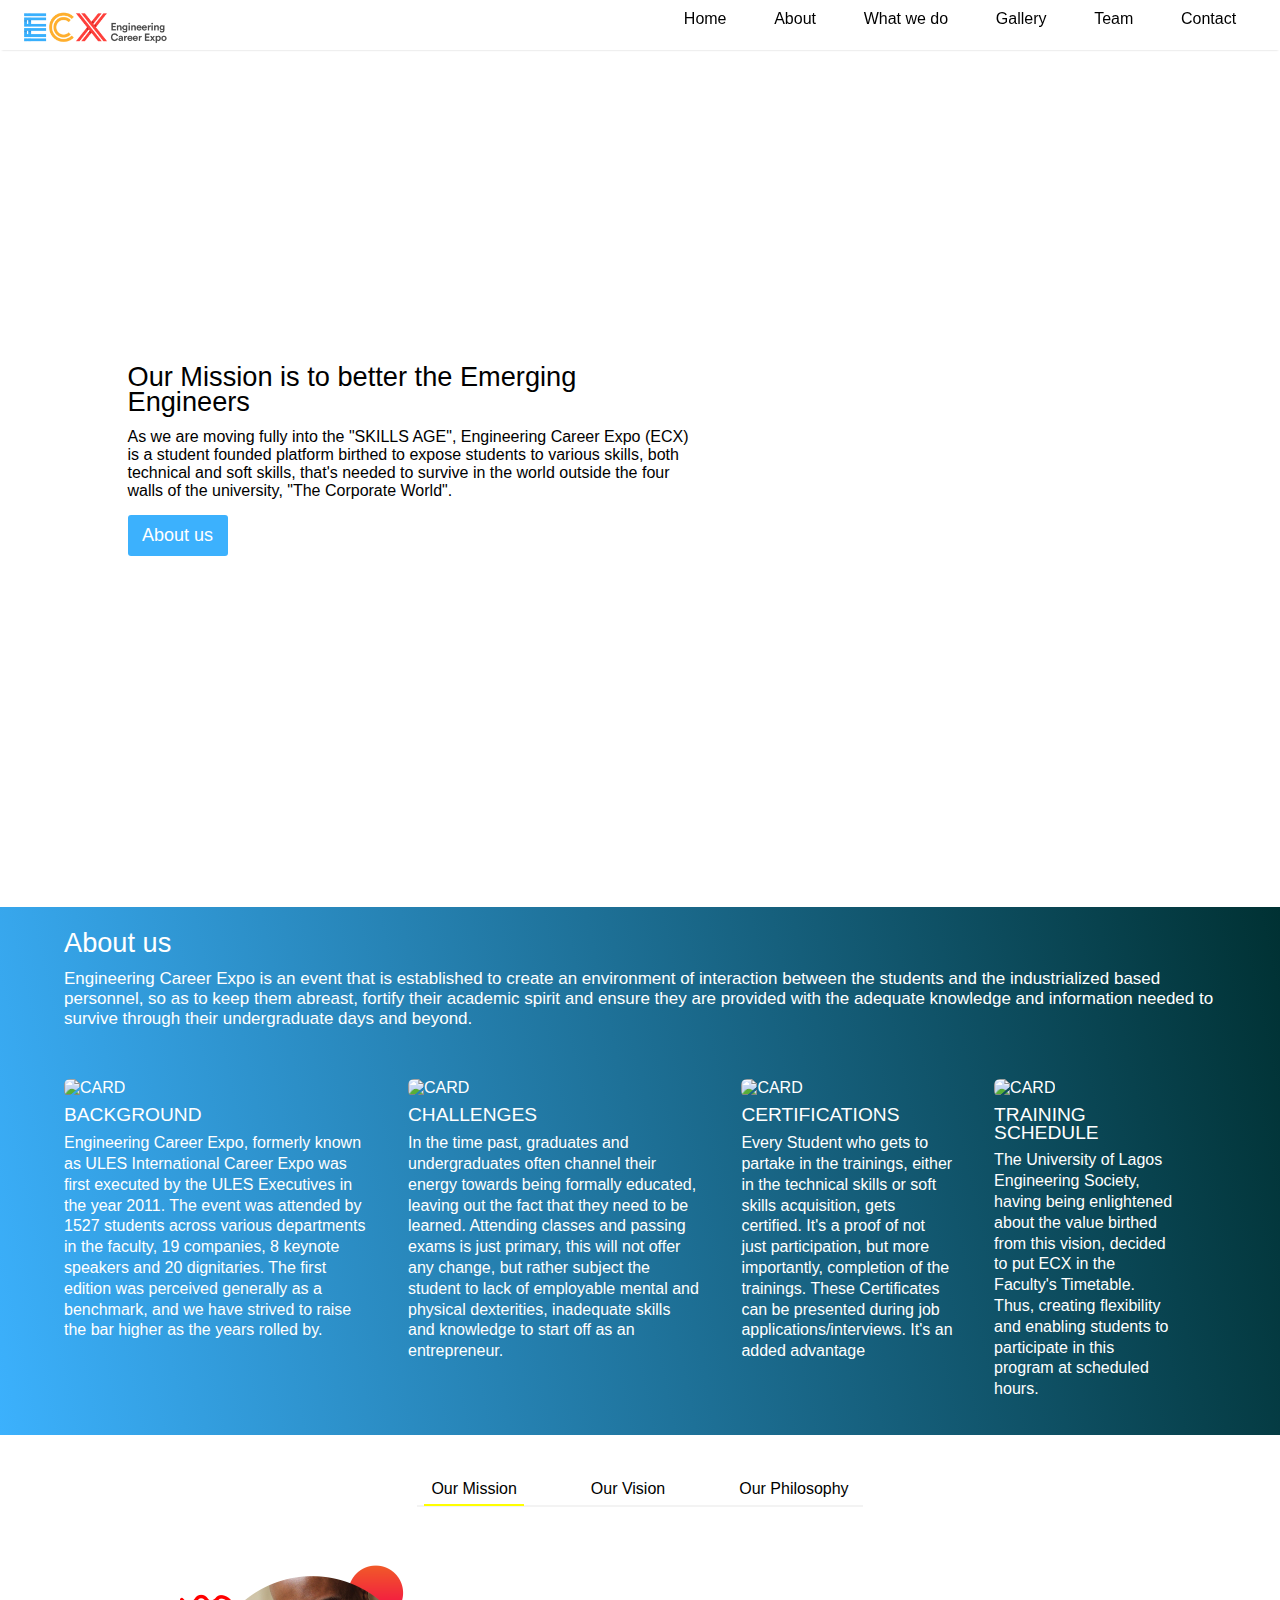
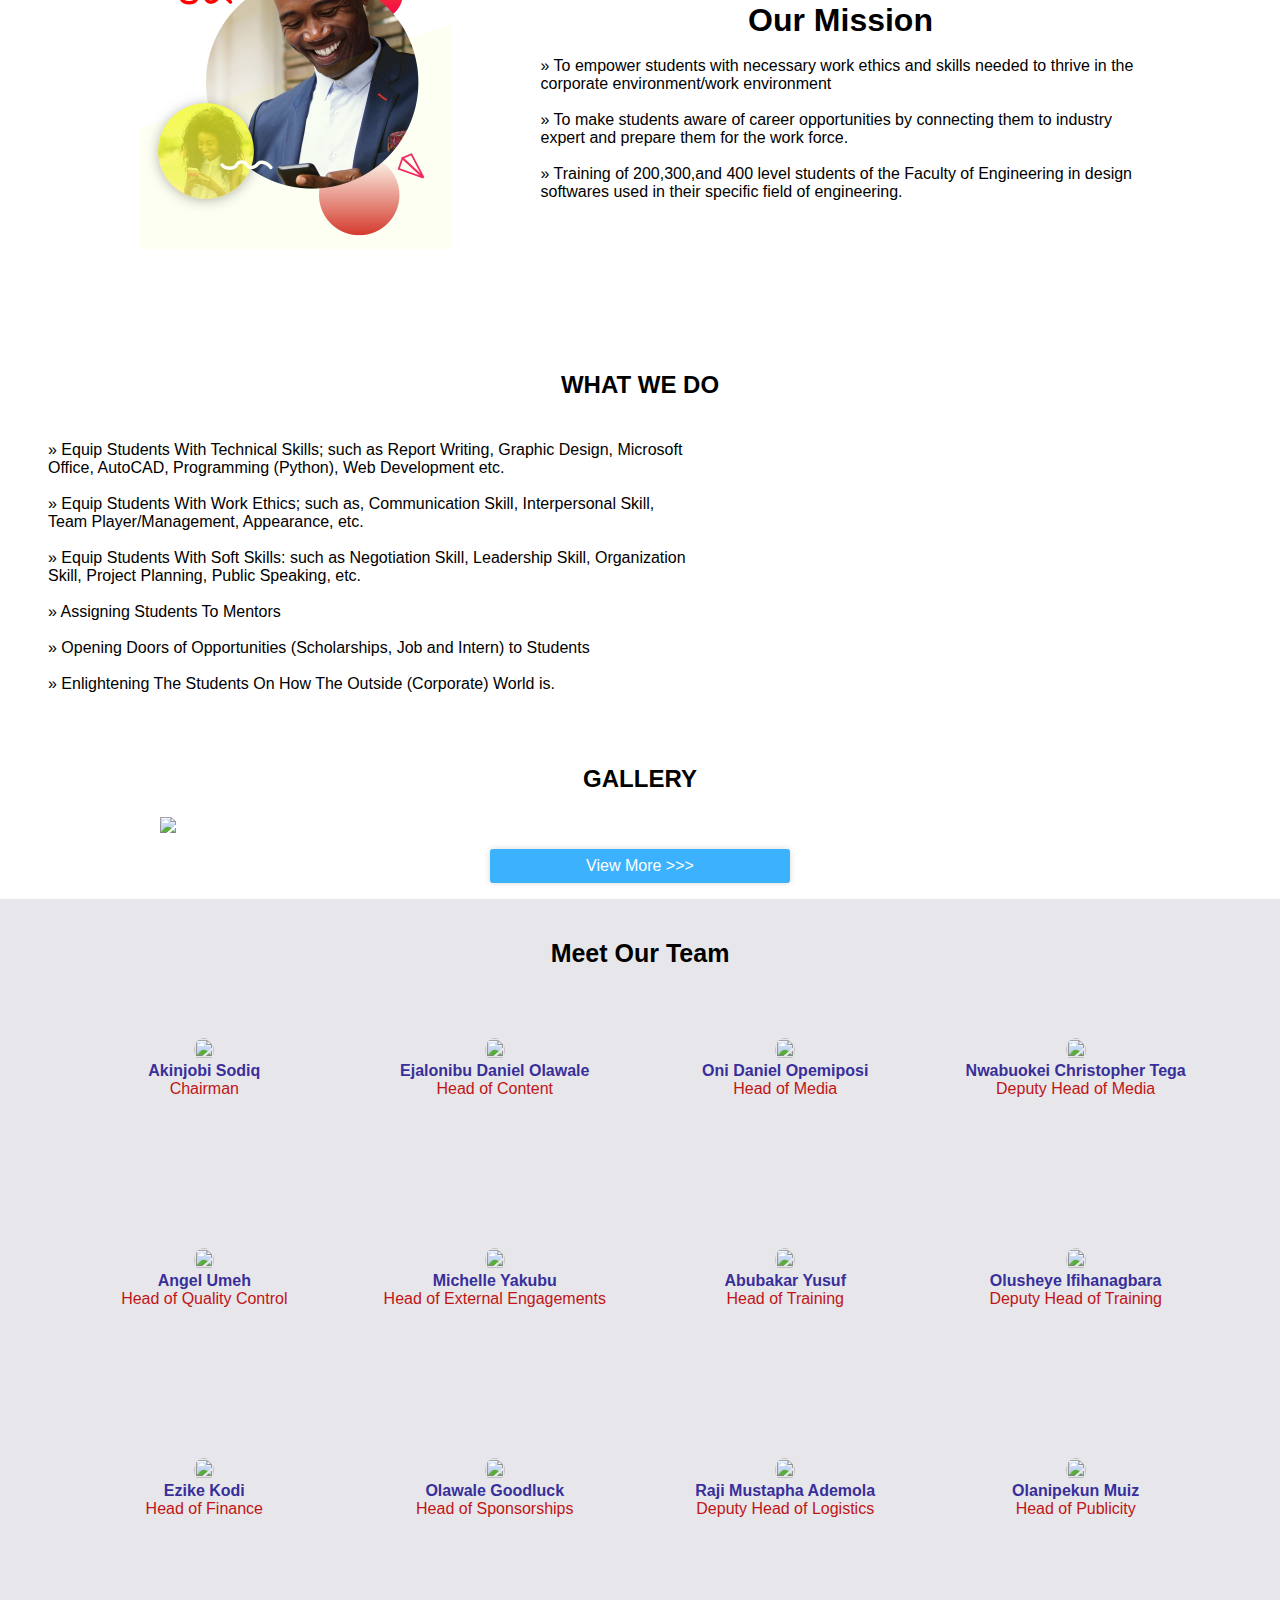
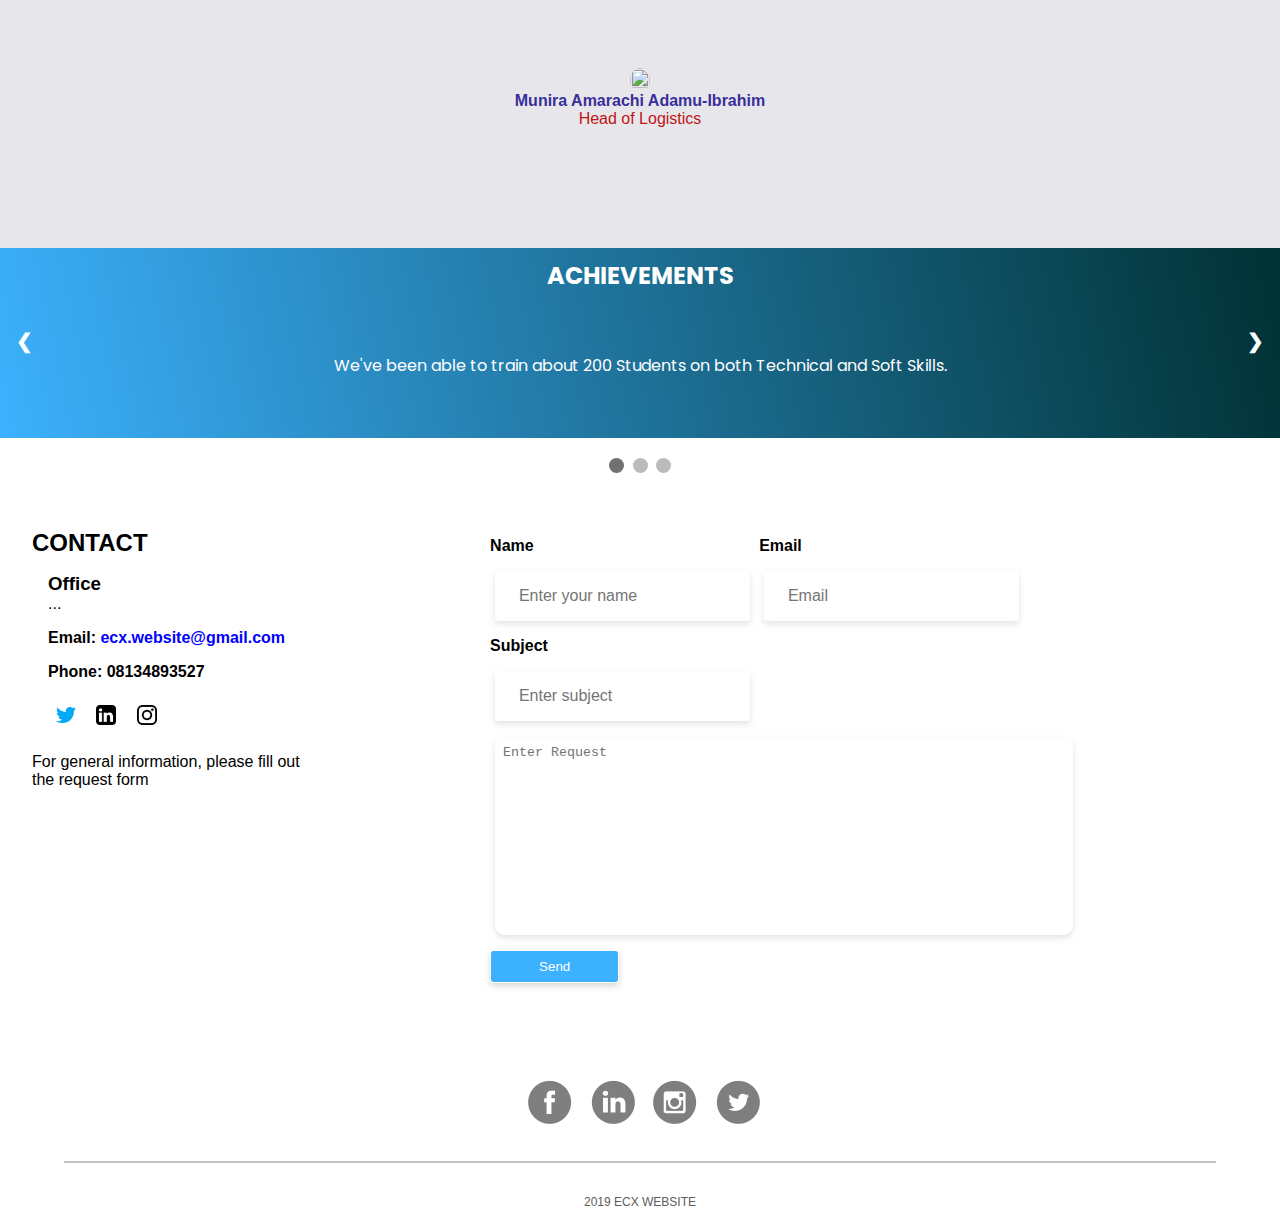
==== index.html @ 0bc00f0b "Implemented a slideshow for the carousel" ====
<!DOCTYPE html>
<html lang="en" dir="ltr">

<head>
  <meta charset="utf-8">
  <meta name="viewport" content="width=device-width, initial-scale=1.0">
  <meta name="description" content="ECX Landing page">
  <link rel="stylesheet" type="text/css" href="./css/style.css">
  <link href="https://fonts.googleapis.com/css?family=Poppins&display=swap" rel="stylesheet">
  <link rel="stylesheet" href="https://stackpath.bootstrapcdn.com/font-awesome/4.7.0/css/font-awesome.min.css">
  <title>ECX | welcome</title>
</head>

<body>
  <!-- Navigation area -->
  <nav class="container2">
    <div class="ecx-logo-container">
      <img src="./images/ECX-Logo-01_no_background.png" alt="ECX Logo" class="ecx-logo">
    </div>
    <nav class="desktop-nav">
      <ul class="nav-list1">
        <li><a href="#hero">Home</a></li>
        <li><a href="#about">About</a></li>
        <li><a href="#wwd">What we do</a></li>
        <li><a href="#gallery">Gallery</a></li>
        <li><a href="#team">Team</a></li>
        <li><a href="#contact">Contact</a></li>
      </ul>
    </nav>

    <div class="hidden-menu menu">
      <span class="menu-span"></span>
      <span class="menu-span2 span2"></span>
      <span class="menu-span3 span3"></span>
    </div>
    <div class="nav">
      <ul class="nav-list">
        <a class="nav-link" href="#hero">
          <li>Home</li>
        </a>
        <a class="nav-link" href="#about">
          <li>About</li>
        </a>
        <a class="nav-link" href="#wwd">
          <li>What we do</li>
        </a>
        <a class="nav-link" href="#gallery">
          <li>Gallery</li>
        </a>
        <a class="nav-link" href="#team">
          <li>Team</li>
        </a>
        <a class="nav-link last-list-child" href="#contact">
          <li>Contact</li>
        </a>

        <i class="fa fa-instagram menu-icons" id="menu-icon" aria-hidden="true"></i>
        <i class="fa fa-twitter menu-icons" id="menu-icon1" aria-hidden="true"></i>
      </ul>
    </div>

    <!-- <div class="ecx-logo">
        <h3>ECX</h3>
      </div> -->

  </nav>

  <!-- HERO SECTION -->
  <section id="hero" class="all-0">
    <div class="container1">
      <div class="hero all-0">
        <h2 class="title">Our Mission is to better the Emerging Engineers</h2>
        <p>As we are moving fully into the "SKILLS AGE", Engineering Career Expo (ECX) is a student founded platform
          birthed to
          expose students to various skills, both technical and soft skills, that's needed to survive in the world
          outside the
          four walls of the university, "The Corporate World".</p>
        <button type="button" name="button"><a href="#about">About us</a></button>
      </div>
      <div class="hero-bg all-0">
        <img src="./images/hero-img.png" alt="hero-image" class="hero-img">
      </div>
    </div>
  </section>


  <!-- ABOUT SECTION -->
  <section id="about">
    <div class="container about">
      <div class="about-writeup">
        <h3 class="title">About us</h3>
        <p>Engineering Career Expo is an event that is established to create an environment of interaction between the
          students and
          the industrialized based personnel, so as to keep them abreast, fortify their academic spirit and ensure they
          are
          provided with the adequate knowledge and information needed to survive through their undergraduate days and
          beyond.</p>
      </div>
      <div class="about-cards">
        <div class="sub-container">
          <div class="card">
            <img src="./images/Background.png" alt="CARD">
            <h3>BACKGROUND</h3>
            <p>Engineering Career Expo, formerly known as ULES International Career Expo was first executed by the ULES
              Executives in
              the year 2011. The event was attended by 1527 students across various departments in the faculty, 19
              companies, 8
              keynote speakers and 20 dignitaries. The first edition was perceived generally as a benchmark, and we have
              strived to
              raise the bar higher as the years rolled by.</p>

          </div>

          <div class="card">
            <img src="./images/challenges.png" alt="CARD">
            <h3>CHALLENGES</h3>
            <p>In the time past, graduates and undergraduates often channel their energy towards being formally
              educated, leaving out
              the fact that they need to be learned. Attending classes and passing exams is just primary, this will not
              offer any
              change, but rather subject the student to lack of employable mental and physical dexterities, inadequate
              skills and
              knowledge to start off as an entrepreneur.</p>

          </div>
        </div>

        <div class="sub-container">

          <div class="card">
            <img src="./images/certificates.png" alt="CARD">
            <h3>CERTIFICATIONS</h3>
            <p>Every Student who gets to partake in the trainings, either in the technical skills or soft skills
              acquisition, gets
              certified. It's a proof of not just participation, but more importantly, completion of the trainings.
              These Certificates
              can be presented during job applications/interviews. It's an added advantage</p>

          </div>

          <div class="card">
            <img src="./images/Training Schedule.png" alt="CARD">
            <h3>TRAINING SCHEDULE</h3>
            <p>The University of Lagos Engineering Society, having being enlightened about the value birthed from this
              vision, decided
              to put ECX in the Faculty's Timetable. Thus, creating flexibility and enabling students to participate in
              this program
              at scheduled hours.</p>

          </div>

        </div>
      </div>
    </div>
  </section>

  <section id="ourPhil">
    <br>
    <div class="visionBoard">
      <ul class="visionBoard-list">
        <li><a class="vision-list1 active1">Our Mission</a></li>
        <li><a class="vision-list2">Our Vision</a></li>
        <li><a class="vision-list3">Our Philosophy</a></li>
      </ul>
    </div>
    <br>
    <div class="container">
      <div class="content-container1 content-container yes-display">
        <img src="./images/vision-img.png">
        <div class="cadsar" id="philosophy">
          <h1>Our Mission</h1>
          <br>
          <p>» To empower students with necessary work ethics and skills needed to thrive in the corporate
            environment/work
            environment
            <br><br>
            » To make students aware of career opportunities by connecting them to
            industry expert and prepare them for the work force.
            <br><br>
            » Training of 200,300,and 400 level students of the Faculty of Engineering
            in design softwares used in their specific field of engineering.</p>
        </div>
      </div>

      <div class="content-container2 content-container">
        <img src="./images/vision-img.png">
        <div class="cadsar" id="philosophy">
          <h1>Our Vision</h1>
          <br>
          <p>We seek to ensure every university graduate we produce is an actual university material, that is,
            "Employable Graduates"</p>
        </div>
      </div>

      <div class="content-container3 content-container">
        <img src="./images/vision-img.png">
        <div class="cadsar" id="philosophy">
          <h1>Our Philosophy</h1>
          <br>
          <p>We Believe That:<br>
            » Every Skill is Learnable, thus Every Student can take on these skills and become experts in them
            <br><br>
            » Opportunities Comes With Preparation; thus the need to prepare employable graduates from their
            undergraduate days
            <br><br>
            » Commitment and Dedication is Key To Successful Growth; hence the reason for a weekly schedule for the
            trainings.</p>
        </div>
      </div>
    </div>
  </section>
  <section id="wwd">
    <h2 class="wwd-header">What we do</h2><br>
    <div class="wwd-container">
      <div class="wwd-content-container">
        <div class="wwd-content">
          » Equip Students With Technical Skills; such as Report Writing, Graphic Design, Microsoft Office, AutoCAD,
          Programming (Python), Web Development etc.
          <br><br>
          » Equip Students With Work Ethics; such as, Communication Skill, Interpersonal Skill, Team Player/Management,
          Appearance, etc.
          <br><br>
          » Equip Students With Soft Skills: such as Negotiation Skill, Leadership Skill, Organization Skill, Project
          Planning, Public Speaking, etc.
          <br><br>
          » Assigning Students To Mentors
          <br><br>
          » Opening Doors of Opportunities (Scholarships, Job and Intern) to Students
          <br><br>
          » Enlightening The Students On How The Outside (Corporate) World is.
        </div>
      </div>
    </div>
    </div>
  </section>
  <section id="gallery">
    <h2>Gallery</h2>
    <div class="w3-content w3-display-container">
      <img class="mySlides1"
        src="https://res.cloudinary.com/ecx/image/upload/f_auto,q_auto/v1578095196/ECX%20gallery/Gallery/Totel_Photography-6587_nmknuw.jpg"
        >
      <img class="mySlides1"
        src="https://res.cloudinary.com/ecx/image/upload/f_auto,q_auto/v1578095035/ECX%20gallery/Gallery/Totel_Photography-6615_tjaqef.jpg"
        >
      <img class="mySlides1"
        src="https://res.cloudinary.com/ecx/image/upload/f_auto,q_auto/v1578094889/ECX%20gallery/Gallery/Totel_Photography-6755_wwd0io.jpg"
        >
      <img class="mySlides1"
        src="https://res.cloudinary.com/ecx/image/upload/f_auto,q_auto/v1578094115/ECX%20gallery/Gallery/Totel_Photography-6582_rvgiy8.jpg"
        >
        <img class="mySlides1"
          src="https://res.cloudinary.com/ecx/image/upload/f_auto,q_auto/v1578093922/ECX%20gallery/Gallery/Totel_Photography-6772_jbvsiy.jpg">
        <img class="mySlides1"
          src="https://res.cloudinary.com/ecx/image/upload/f_auto,q_auto/v1578093783/ECX%20gallery/Gallery/Totel_Photography-6681_iymfam.jpg">
        <img class="mySlides1"
          src="https://res.cloudinary.com/ecx/image/upload/f_auto,q_auto/v1578093773/ECX%20gallery/Gallery/Totel_Photography-6915_uiicp1.jpg">
        <img class="mySlides1"
          src="https://res.cloudinary.com/ecx/image/upload/f_auto,q_auto/v1578093757/ECX%20gallery/Gallery/Totel_Photography-6634_vx7t5h.jpg">

    </div>
    <a href="gallery.html" class="view-more-btn">View More >>> </a>
  </section>

  <section class="ourTeam" id="team">
    <h1 id="teamHead">Meet Our Team</h1>
    <div id="team-container">
      <div id="member">
        <img src="https://res.cloudinary.com/ecx/image/upload/f_auto,q_auto/v1578097922/ECX%20gallery/user_xo8ixc.png"
          height="100px" width="100px" />
        <h4>Akinjobi Sodiq</h4>
        <p>Chairman</p>
      </div>
      <div id="member">
        <img src="https://res.cloudinary.com/ecx/image/upload/f_auto,q_auto/v1578097922/ECX%20gallery/user_xo8ixc.png"
          height="100px" width="100px" />
        <h4>Ejalonibu Daniel Olawale</h4>
        <p>Head of Content</p>
      </div>
      <div id="member">
        <img src="https://res.cloudinary.com/ecx/image/upload/f_auto,q_auto/v1578097922/ECX%20gallery/user_xo8ixc.png"
          height="100px" width="100px" />
        <h4>Oni Daniel Opemiposi</h4>
        <p>Head of Media</p>
      </div>
      <div id="member">
        <img src="https://res.cloudinary.com/ecx/image/upload/f_auto,q_auto/v1578097922/ECX%20gallery/user_xo8ixc.png"
          height="100px" width="100px" />
        <h4>Nwabuokei Christopher Tega</h4>
        <p>Deputy Head of Media</p>
      </div>
      <div id="member">
        <img src="https://res.cloudinary.com/ecx/image/upload/f_auto,q_auto/v1578097922/ECX%20gallery/user_xo8ixc.png"
          height="100px" width="100px" />
        <h4>Angel Umeh</h4>
        <p>Head of Quality Control</p>
      </div>
      <div id="member">
        <img src="https://res.cloudinary.com/ecx/image/upload/f_auto,q_auto/v1578097922/ECX%20gallery/user_xo8ixc.png"
          height="100px" width="100px" />
        <h4>Michelle Yakubu</h4>
        <p>Head of External Engagements</p>
      </div>
      <div id="member">
        <img src="https://res.cloudinary.com/ecx/image/upload/f_auto,q_auto/v1578097922/ECX%20gallery/user_xo8ixc.png"
          height="100px" width="100px" />
        <h4>Abubakar Yusuf</h4>
        <p>Head of Training</p>
      </div>
      <div id="member">
        <img src="https://res.cloudinary.com/ecx/image/upload/f_auto,q_auto/v1578097922/ECX%20gallery/user_xo8ixc.png"
          height="100px" width="100px" />
        <h4>Olusheye Ifihanagbara</h4>
        <p>Deputy Head of Training</p>
      </div>
      <div id="member">
        <img src="https://res.cloudinary.com/ecx/image/upload/f_auto,q_auto/v1578097922/ECX%20gallery/user_xo8ixc.png"
          height="100px" width="100px" />
        <h4>Ezike Kodi</h4>
        <p>Head of Finance</p>
      </div>
      <div id="member">
        <img src="https://res.cloudinary.com/ecx/image/upload/f_auto,q_auto/v1578097922/ECX%20gallery/user_xo8ixc.png"
          height="100px" width="100px" />
        <h4>Olawale Goodluck</h4>
        <p>Head of Sponsorships</p>
      </div>
      <div id="member">
        <img src="https://res.cloudinary.com/ecx/image/upload/f_auto,q_auto/v1578097922/ECX%20gallery/user_xo8ixc.png"
          height="100px" width="100px" />
        <h4>Raji Mustapha Ademola</h4>
        <p>Deputy Head of Logistics</p>
      </div>
      <div id="member">
        <img src="https://res.cloudinary.com/ecx/image/upload/f_auto,q_auto/v1578097922/ECX%20gallery/user_xo8ixc.png"
          height="100px" width="100px" />
        <h4>Olanipekun Muiz</h4>
        <p>Head of Publicity</p>
      </div>
      <div id="member">
        <img src="https://res.cloudinary.com/ecx/image/upload/f_auto,q_auto/v1578097922/ECX%20gallery/user_xo8ixc.png"
          height="100px" width="100px" />
        <h4>Munira Amarachi Adamu-Ibrahim</h4>
        <p>Head of Logistics</p>
      </div>
    </div>
  </section>

  <!-- <section class="achievements">
    <h2>achievements</h2>
    <div class="achievements-slide">
      <p id="achievement-one">
        We've been able to train about 200 Students on both Technical and Soft Skills.
      </p>
      <p id="achievement-two">
        These Students were able to display these skills to multinational firms on the event's day.
        The Facilitators were students of the University of Lagos that have been privileged to intern in Big Firms like Goldmans Sachs in UK, and those were able to empower themselves via online courses.
      </p>
      <p id="achievement-three">
        It's an achievement to have been able to sell the ideas to Google, Luno, UAC and so more.
        And motivational speakers from different multinational firms came to talk and inspire the trained students.
      </p>
    </div>
  </section> -->
  <!-- Slideshow container -->
  <div class="slideshow-container">
    <h2 class="ach-header">achievements</h2>
    <div class="mySlides">
      <p>We've been able to train about 200 Students on both Technical and Soft Skills.</p>
    </div>

    <div class="mySlides">
      <p>These Students were able to display these skills to multinational firms on the event's day.
        The Facilitators were students of the University of Lagos that have been privileged to intern in Big Firms like
        Goldmans
        Sachs in UK, and those were able to empower themselves via online courses.</p>
    </div>

    <div class="mySlides">
      <p>It's an achievement to have been able to sell the ideas to Google, Luno, UAC and so more.
        And motivational speakers from different multinational firms came to talk and inspire the trained students.</p>
    </div>

    <a class="prev" onclick="plusSlides(-1)">&#10094;</a>
    <a class="next" onclick="plusSlides(1)">&#10095;</a>
  </div>

  <div class="dot-container">
    <span class="dot" onclick="currentSlide(1)"></span>
    <span class="dot" onclick="currentSlide(2)"></span>
    <span class="dot" onclick="currentSlide(3)"></span>
  </div>


  <section class="contact" id="contact">
    <div class="contacts-div">
      <h2>Contact</h2>
      <div id="office">
        <h3>Office</h3>
        <p>...</p>
      </div>
      <div id="email">
        <h4>Email: <a style='color:blue'>ecx.website@gmail.com</a> </h4>
      </div>
      <div id="phone">
        <h4>Phone: 08134893527</h4>
      </div>
      <div id="social-media">
        <a href="https://twitter.com/ecxunilag" target="_blank"><img src="./images/twitter-social.png"></a>
        <a href="#"><img src="./images/linkedin-social.png"></a>
        <a href="https://instagram.com/ecxunilag" target="_blank"><img src="./images/instagram-social.png"></a>
      </div>
      <p>For general information, please fill out the request form</p>
    </div>
    <form action="" class="request-form">
      <div class="request-input">
        <label for="name">Name</label>
        <input type="text" name="name" placeholder="Enter your name" id="request-name">
      </div>
      <div class="request-input">
        <label for="email">Email</label>
        <input type="email" name="email" placeholder="Email" id="request-email">
      </div>
      <div class="request-input">
        <label for="subject">Subject</label>
        <input type="text" name="subject" placeholder="Enter subject" id="request-subject">
      </div>
      <textarea id="request-text" placeholder="Enter Request"></textarea>
      <input type="submit" value="Send" class="submit-btn">
    </form>
  </section>

  <!-- FOOTER-->
  <footer>
    <div class="footer-images">
      <a href="" class="footer-image-link"><img alt="facebook" src="./images/facebook.png"></a>
      <a href="" class="footer-image-link"><img alt="linkedin" src="./images/linkedin.png"></a>
      <a href="https://instagram.com/ecxunilag" target="_blank" class=" footer-image-link"><img alt="instagram"
          src="./images/instagram.png" class="footer-image"></a>
      <a href="https://twitter.com/ecxunilag" target="_blank" class="footer-image-link"><img alt="twitter"
          src="./images/twitter.png" class="footer-image"></a>
    </div>
    <hr class="footer-underline">
    <p>2019 ecx website</p>
  </footer>
  <script src="./js/script.js"></script>
</body>

</html>
---- css/style.css ----
/* PRE DEFINED CLASSES AND ELEMENT STYLES */
@import url(https://fonts.googleapis.com/css?family=Segoe+Ui:300italic,400italic,700italic,300,400,700);


body {
  margin: 0px;
  padding: 0px;
  box-sizing: border-box;
  font-family: 'Segoe Ui', sans-serif;
}

*,
html {
  margin: 0px;
  padding: 0px;
  box-sizing: border-box;
}

body {
  background-color: rgb(255, 255, 255);
}

section {
  width: 100%;
}

.container {
  width: 90%;
  margin: 10px auto;
}

.container1 {
  width: 90%;
  margin: -10px auto;
  display: flex;
  justify-content: space-around;
  align-items: center;
  flex-flow: column;
}

.container2 {
  width: 100%;
  height: 60px;
  background-color: #fff;
  position: fixed;
  box-shadow: 0 2px 2px -2px rgba(0, 0, 0, .2);
  transition: top 0.3s;
  z-index: 5;
}

.nav-down {
  top: -70px;
}

.nav-up {
  top: -10px;
}

.nav-stable {
  top: auto;
}

.overflow-for-body {
  overflow-y: hidden;
}

.flex-container {
  display: flex;
  justify-content: center;
  flex-flow: column wrap;

}

.title {
  font-size: 1.7em;
  font-weight: normal;
  line-height: 0.9em;
  margin: 0.5em 0 0.5em 0;
}

.all-0>h3 {
  margin: 0px;
  padding: 0px;
  float: right;
}


.menu-span-black {
  background: #252525 !important;
}




/* NAVIGATION */

.nav {
  width: 200px;
  height: 110%;
  background-color: #ffffff;
  position: fixed;
  left: 100%;
  transition: all 0.7s;
  display: flex;
  text-align: left;
  align-items: top;
  justify-content: space-around;
  padding-top: 100px;
}

.sample {
  transform: translateX(-100%);
}

.hidden-menu span {

  display: block;
  width: 33px;
  height: 4px;
  margin-bottom: 5px;
  position: relative;
  background: #000;
  border-radius: 3px;
  transform-origin: 4px 0px;
  z-index: 20;
  transition: 0.7s;


}



.hidden-menu {
  position: relative;
  right: 20px;
  top: 20px;
  float: right;
  cursor: pointer;
}

.nav-bar {
  list-style: none;
  margin: auto;

}

.nav-link>li {
  border-bottom: 1px #888 solid;
  margin-bottom: 20px;
  font-size: 20px;
  color: #888;
  letter-spacing: 1px;
}

.nav-link>li:hover {
  color: #9d9d9d;
}

.spanTrans {
  transform: translateX(-20%) !important;
}

ul.nav-list {
  list-style-type: none;
  padding-top: 3rem;
}


.nav-link {
  text-decoration: none;
  color: #232323;
  transition: color 0.3s ease;
  border-bottom: 1px solid #707070;
}

#menu-icon1 {
  font-size: 30px;
  color: #2d9eef;
}

.menu-icons:hover {
  color: rgb(57, 101, 223);

}

#menu-icon {
  margin-right: 14px;
  font-size: 30px;
  color: #000;
}

.last-list-child>li {
  margin-bottom: 120px;
}



.desktop-nav {
  display: none;
  width: 600px;
  float: right;
}

.nav-list1 {
  display: flex;
  width: 100%;
  justify-content: space-around;
}

.nav-list1>li {
  list-style-type: none;
  padding-right: 15px;
  padding-left: 15px;
  padding-bottom: 10px;
  text-align: center;
  transition: 0.3s;
}

.nav-list1>li>a {
  text-decoration: none;
  color: #000;
}

.nav-list1>li:hover {

  border-bottom: 4px solid #F31C66;

}



/* HERO SECTION */

#hero {
  background-color: white;
  background-image: url('../images/hero.jpg');
  background-repeat: no-repeat;
  background-position: center;
  background-size: cover;

}

.hero {
  width: 100%;
  height: 103vh;
  display: flex;
  flex-direction: column;
  justify-content: center;
  color: #000;
}

.hero button {
  background-color: #3cb1fd;
  border: none;
  width: 100px;
  font-size: 18px;
  padding: 10px;
  border-radius: 3px;
  margin-top: 15px;
}

.hero button:hover {
  background-color: rgb(57, 101, 223);
}

.hero button a {
  text-decoration: none;
  color: #fff;
}

.hero-img {
  display: none;
  opacity: 0;
}

/* LOGOs AREA */
.logo {
  background: #c8c8c8;
}

.logo-div {
  margin-bottom: 0px;
}

.logo-div i {
  margin: 5px;
  font-size: 40px;
  color: #fff;
  padding: 10px;
}


/* ABOUT SECTION */
section#about {
  background: linear-gradient(258deg, rgb(0, 49, 51), #3cb1fd);
  box-sizing: border-box !important;
  padding: 10px 0 10px 0;
}

.sub-container {
  padding-bottom: 15px;
}

.about {
  margin-bottom: 0px;
}

.about-cards {
  display: flex;
  justify-content: space-between;
}

.about-writeup {
  margin-bottom: 50px;
}

.about-writeup * {
  color: #fff;
}

.about-writeup p {
  font-size: 17px;
}

.card {
  color: #fff;
  margin-right:
    40px;
}

.card>h3 {
  font-size: 1.2em;
  font-weight: normal;
  line-height: 0.9em;
  margin: 0.5em 0 0.5em 0;
}

.card>p {
  font-size: 16px;
  line-height: 1.3em;
  margin-bottom: 10px;
}

.card>img {
  border-radius: 6px;
}

.read-more-container {
  margin-top: 15px;
  margin-bottom: 15px;
}

.read-more-container1 {
  margin-top: 15px;
  margin-bottom: 15px;
  background-color: yellow;
  padding: 10px;
  width: 130px;
  border-radius: 10px;
}

.fa1 {
  color: #fff;
}

.read-more {
  margin-right: 10px;
}

/*Philosophy*/

#ourPhil {
  background-image: url('../images/path 732.png');
  background-repeat: no-repeat;
  background-position: center;
  background-size: cover;
}

.cadsar {
  max-width: 600px;
}

.cadsar h1 {
  text-align: center;
}

.visionBoard-list>li {
  list-style-type: none;

}

.visionBoard-list>li>a {
  text-decoration: none;
  color: black;
  margin-right: 60px;
  padding: 7px;
  transition: 0.5s;
  cursor: pointer;
}

.vision-list3 {
  margin-right: 0px !important;
}

.visionBoard-list>li>a:hover {
  border-bottom: 2px solid yellow;
}

.active1 {
  border-bottom: 2px solid yellow;
}

.content-container {
  display: flex;
  padding: 20px;
  align-items: center;
  justify-content: space-around;
}

.content-container2 {
  display: none;
}

.content-container3 {
  display: none;
}

.yes-display {
  display: flex;
}

.no-display {
  display: none;
}

.content-container>img {
  margin-right: 15px;
}


.visionBoard-list {
  display: flex;
  justify-content: center;
  border-bottom: 2px solid #f3f3f3;
  padding: 7px;
  width: fit-content;
  margin: auto;
}

#ourPhil {
  padding: 20px;
  /* background-color: #FEFFF3; */
}

/* What we do */
.ecx-logo {
  width: 150px;
  position: absolute;
  margin: 15px 10px 10px 10px;
}

.wwd-header {
  text-transform: uppercase;
  text-align: center;
  margin: 1.5rem;
}

#wwd {
  background-image: url('../images/wwd.jpg');
  background-color: rgb(255, 255, 255);
  background-position: center;
  padding: 3rem;
  background-repeat: none;
  background-size: cover;
}

.wwd-content {
  width: auto;
}

.wwd-content-container {
  display: flex;
  align-items: center;
}

.wwd-image {
  width: 70px;
  height: 50px;
  margin-right: 10px;
}

.wwd-container {
  display: grid;
  grid-template-columns: 1fr;
  grid-template-rows: auto;
  grid-gap: 10px;
}

.fa {
  font-size: 30px !important;
  color: darkgrey;
  margin-right: 10px;
}


/* Gallery */
#gallery {
  width: 100%;
}

#gallery h2 {
  margin: 1.5rem auto;
  text-align: center;
  text-transform: uppercase;
}

.pictures {
  display: grid;
  margin: 3rem;
  grid-template-columns: 1fr 1fr;
  grid-template-rows: 25% 25% 25% 25%;
  justify-items: stretch;
  align-items: stretch;
  grid-gap: 9px;
}

.picture {
  box-shadow: 0 0 5px #232323;
  transition-duration: 0.18s;
}

.picture img {
  width: 100%;
  height: 100%;
}

.picture:hover {
  cursor: pointer;
  transform: scale(1.037);
  z-index: 2;
}

.view-more-btn {
  display: block;
  text-decoration: none;
  text-align: center;
  margin: 1rem auto;
  padding: 0.5rem 3rem;
  cursor: pointer;
  border-radius: 3px;
  color: #fff;
  width: 55%;
  background: #3cb1fd;
  box-shadow: 0 0 6px #00000029;
}

.view-more-btn:hover {
  background-color: rgb(13, 13, 145);
  transform: scale(1.037);
}


/* Team */
.ourTeam {
  align-self: center;
  padding-top: 30px;
  background-color: rgb(231, 231, 235);
  width: 100%;
}

#teamHead {
  text-align-last: center;
  font-size: 25px;
  margin-top: 10px;
  margin-bottom: 10px;

}

#team-container {
  width: 100%;
  margin: auto;
  text-align: center;
  padding-bottom: 30px;
}

#member {
  margin: 15px;
  width: 20vw;
  height: 20vh;
  display: inline-block;
  border-radius: 20%;
  ;

  color: rgb(57, 47, 155);
}

#member p {
  color: rgb(192, 21, 21);
  overflow-wrap: break-word;
}

#member img {
  border-radius: 100%;
  text-align: center;
  margin-top: 5vh;
  height: fit-content;
  width: fit-content;

}

/* achievement slideshow */
.mySlides1{
  display: none;
  width: 75%;
  margin: auto;
}
.ach-header {
  text-align: center;
  text-transform: uppercase;
  font-family: 'Poppins',
    sans-serif !important;
}

.slideshow-container {
  position: relative;
  background: linear-gradient(258deg, rgb(0, 49, 51), #3cb1fd);
  color: #fff;
  padding-top: 10px;

}


.mySlides {
  display: none;
  padding: 60px;
  text-align: center;
  font-family: 'Poppins',
    sans-serif !important;
}

.prev,
.next {
  cursor: pointer;
  position: absolute;
  top: 50%;
  width: auto;
  margin-top: -30px;
  padding: 16px;
  color: #fff;
  font-weight: bold;
  font-size: 20px;
  border-radius: 0 3px 3px 0;
  user-select: none;
}

.next {
  position: absolute;
  right: 0;
  border-radius: 3px 0 0 3px;
}

.prev:hover,
.next:hover {
  background-color: rgba(0, 0, 0, 0.8);
  color: white;
}

.dot-container {
  text-align: center;
  padding: 20px;
}

.dot {
  cursor: pointer;
  height: 15px;
  width: 15px;
  margin: 0 2px;
  background-color: #bbb;
  border-radius: 50%;
  display: inline-block;
  transition: background-color 0.6s ease;
}

.active,
.dot:hover {
  background-color: #717171;
}

q {
  font-style: italic;
}

.author {
  color: cornflowerblue;
}


.achievements {
  padding: 1rem;
  animation: ease-out;
  color: #fff;

}

.achievements h2 {
  text-transform: uppercase;
  text-align: center;
  margin: 0.2rem;
  padding: 0.7rem;
}

.achievements-slide {
  width: 100%;
}

#achievement-one,
#achievement-two,
#achievement-three {
  display: block;
  top: 2rem;
  width: 100%;
  font-size: 1.2rem;
  text-align: center;
  margin: auto;
  padding: 0.3rem;
  animation-duration: 20s;
  animation-timing-function: ease-in-out;
  animation-iteration-count: infinite;
}


#achievement-one {
  animation: animate-1 15s infinite;
  animation-timing-function: ease-in-out;
  animation-delay: 1s;
}

#achievement-two {
  animation: animate-2 15s infinite;
  animation-timing-function: ease-in-out;
  animation-delay: 1s;
}

#achievement-three {
  animation: animate-3 15s infinite;
  animation-timing-function: ease-in-out;
  animation-delay: 1s;
}

@keyframes animate-1 {

  0%,
  8.3% {
    opacity: 0;
  }

  8.3%,
  25% {
    opacity: 1;
  }

  33.33%,
  100% {
    opacity: 1;
  }
}

@keyframes animate-2 {

  0%,
  33.33% {
    opacity: 0;
  }

  41.63%,
  58.29% {
    opacity: 1;
  }

  66.66%,
  100% {
    opacity: 1;
  }
}

@keyframes animate-3 {

  0%,
  66.66% {
    opacity: 0;
  }

  74.96%,
  91.62% {
    opacity: 1;
  }

  100% {
    opacity: 1;
  }
}

@keyframes fade-out {
  0% {
    opacity: 0;
  }

  50% {
    opacity: 0.5;
  }

  100% {
    opacity: 1;
  }
}


/* Contacts */
.contact {
  display: flex;
  flex-direction: column;
  background: url('https://res.cloudinary.com/ecx/image/upload/q_auto:good/v1578084382/ECX%20gallery/worldmap_jscc5w.png');
  background-position: 50%;
  width: 100%;
  padding: 2rem;
  margin: 0;
  opacity: 1;
}

.contacts-div {
  flex-direction: column;
  flex-wrap: wrap;
}

.contacts-div h2 {
  text-transform: uppercase;
}

.contacts-div div {
  margin: 1rem;
}

#social-media img {
  width: 20px;
  height: 20px;
  margin: 0.5rem;
}

.request-form {
  padding: 0.5rem;
}

.request-form label {
  font-weight: 700;
  display: block;
}

.request-input {
  display: inline-block;
}

#request-name,
#request-email,
#request-subject {
  padding: 1rem 1.5rem;
  border-radius: 3px;
  margin: 1rem 0.3rem 1rem 0.3rem;
  box-shadow: 0 3px 6px #c9c9c985;
  opacity: 100%;
  border: none;
  font-size: 16px;
  /* background: rgba(245, 243, 243, 0.938); */
  outline: none;
}

#request-text {
  width: 77%;
  height: 22vh;
  max-width: 580px;
  border-radius: 10px;
  resize: none;
  box-shadow: 0 3px 6px #c9c9c985;
  padding: 0.5rem;
  border: none;
  position: relative;
  left: 5px;
  /* background: rgba(245, 243, 243, 0.938); */
  outline: none;
}

.submit-btn {
  display: block;
  margin: 0.7rem 0;
  padding: 0.5rem 3rem;
  cursor: pointer;
  border-radius: 3px;
  color: #fff;
  background: #3cb1fd 0% 0% no-repeat padding-box;
  border: 0.5px solid white;
  box-shadow: 0 3px 6px #00000029;
}

.submit-btn:hover {
  background-color: rgb(5, 5, 90);
}


/* Footer  */

footer {
  margin: 0.5rem auto;
}

.footer-images {
  display: flex;
  margin: 2rem auto;
  align-content: center;
  justify-content: center;
}

.footer-image-link {
  flex-direction: row;
  cursor: pointer;
  margin: 0.7rem;
  /* padding: 1rem; */
  width: 40px;
  height: 40px;
  opacity: 0.5;
}

.footer-underline {
  border: 0.5px solid #C4C4C4;
  margin: auto;
  width: 90%;
}

footer p {
  text-align: center;
  text-transform: uppercase;
  margin-top: 2rem;
  color: #5D5D5D;
  font-size: 12px;
}



/* Animations */
@keyframes animate {
  0% {
    transform: scale(1.09);
  }

  100% {
    transform: scale(1.01);
  }
}




/* Responsiveness */

/* For Contact Page */
@media (min-width:47rem) {
  .contact {
    flex-direction: row;
  }

  .request-form {
    margin-left: 13%;
  }
}

/* For Gallery */
@media (min-width:40rem) {
  .pictures {
    grid-template-columns: 1fr 1fr 1fr;
    grid-template-rows: 33.3% 33.3% 33.3%;
  }
}

@media (min-width:65rem) {
  .pictures {
    grid-template-columns: 1fr 1fr 1fr 1fr;
    grid-template-rows: 50% 50%;
  }
}

@media (min-width:40rem) {
  .view-more-btn {
    width: 300px;
  }
}

@media only screen and (max-width: 380px) {
  .visionBoard-list {
    flex-wrap: wrap;
    height: 76px;
    border-bottom: none;
  }
}

@media only screen and (min-width: 600px) {

  .container2 {
    background-color: #fff;
  }

  .flex-container {
    display: flex;
    justify-content: flex-end !important;
    flex-flow: inherit;
  }


  .container1 {
    width: 90%;
    height: 103vh;
    margin: -10px auto;
    display: flex;
    justify-content: space-around;
    align-items: center;
    flex-flow: row;
  }

  .sub-container {
    display: flex;
  }

  .hero {
    width: 50%;
    height: 90vh;
    background-image: none;
  }

  .hero-img {
    display: block;
  }

  .wwd-container {
    grid-template-columns: 50vw;
  }

}

@media only screen and (max-width: 600px) {

  .card,
  .about-writeup {
    width: fit-content !important;
  }

  .visionBoard-list>li>a {
    margin-right: 0px;
  }

  #wwd {
    background-image: none;
  }

  #hero {
    background-image: none;
  }


}

@media only screen and (max-width: 780px) {
  .yes-display {
    flex-direction: column;
  }
}


/* General */

@media only screen and (min-width: 800px) {

  .menu,
  .nav {
    display: none;
  }

  .desktop-nav {
    display: block;
  }

  .container2 {
    padding: 20px;
  }

  .ecx-logo {
    margin: 0px;
  }

}


@media only screen and (max-width: 1260px) {

  /* About Cards Readjustment */
  .about-cards {
    flex-flow: column;
  }

  /* .card {
    width: 500px;
  } */
}
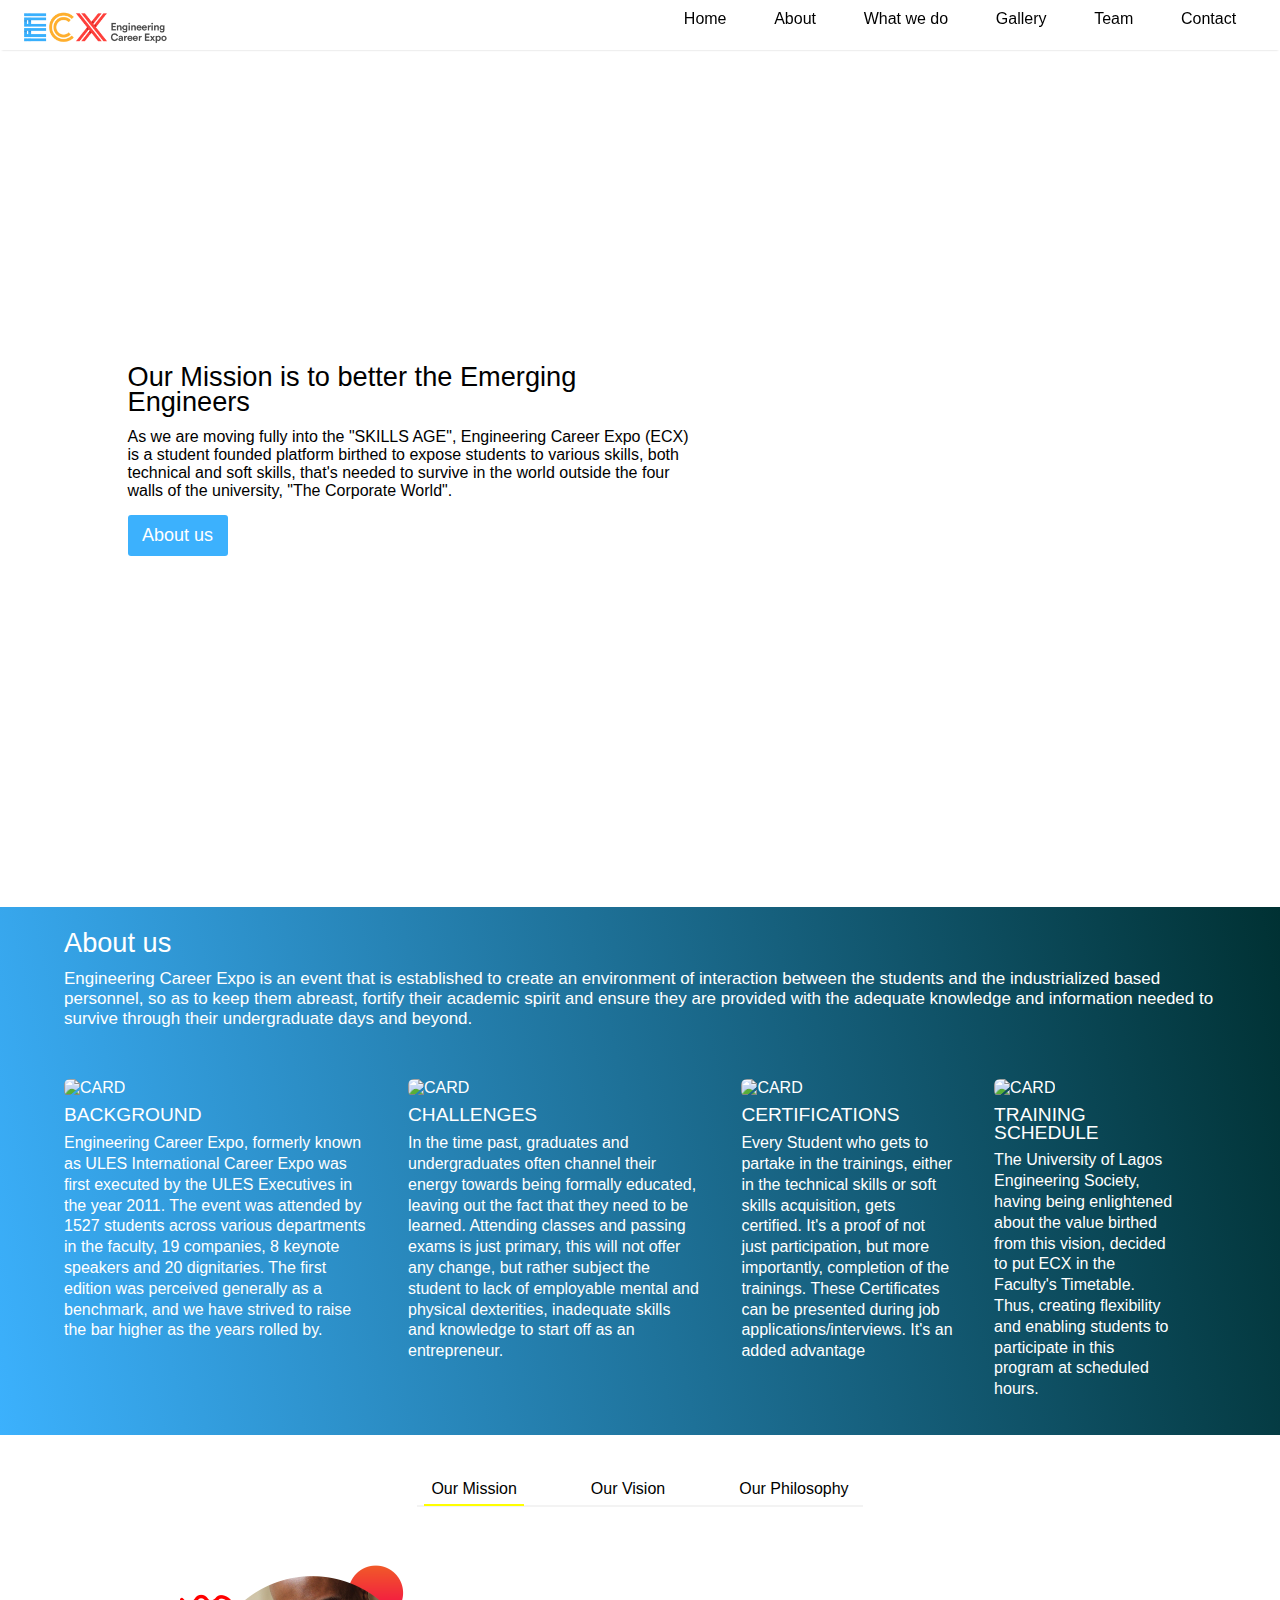
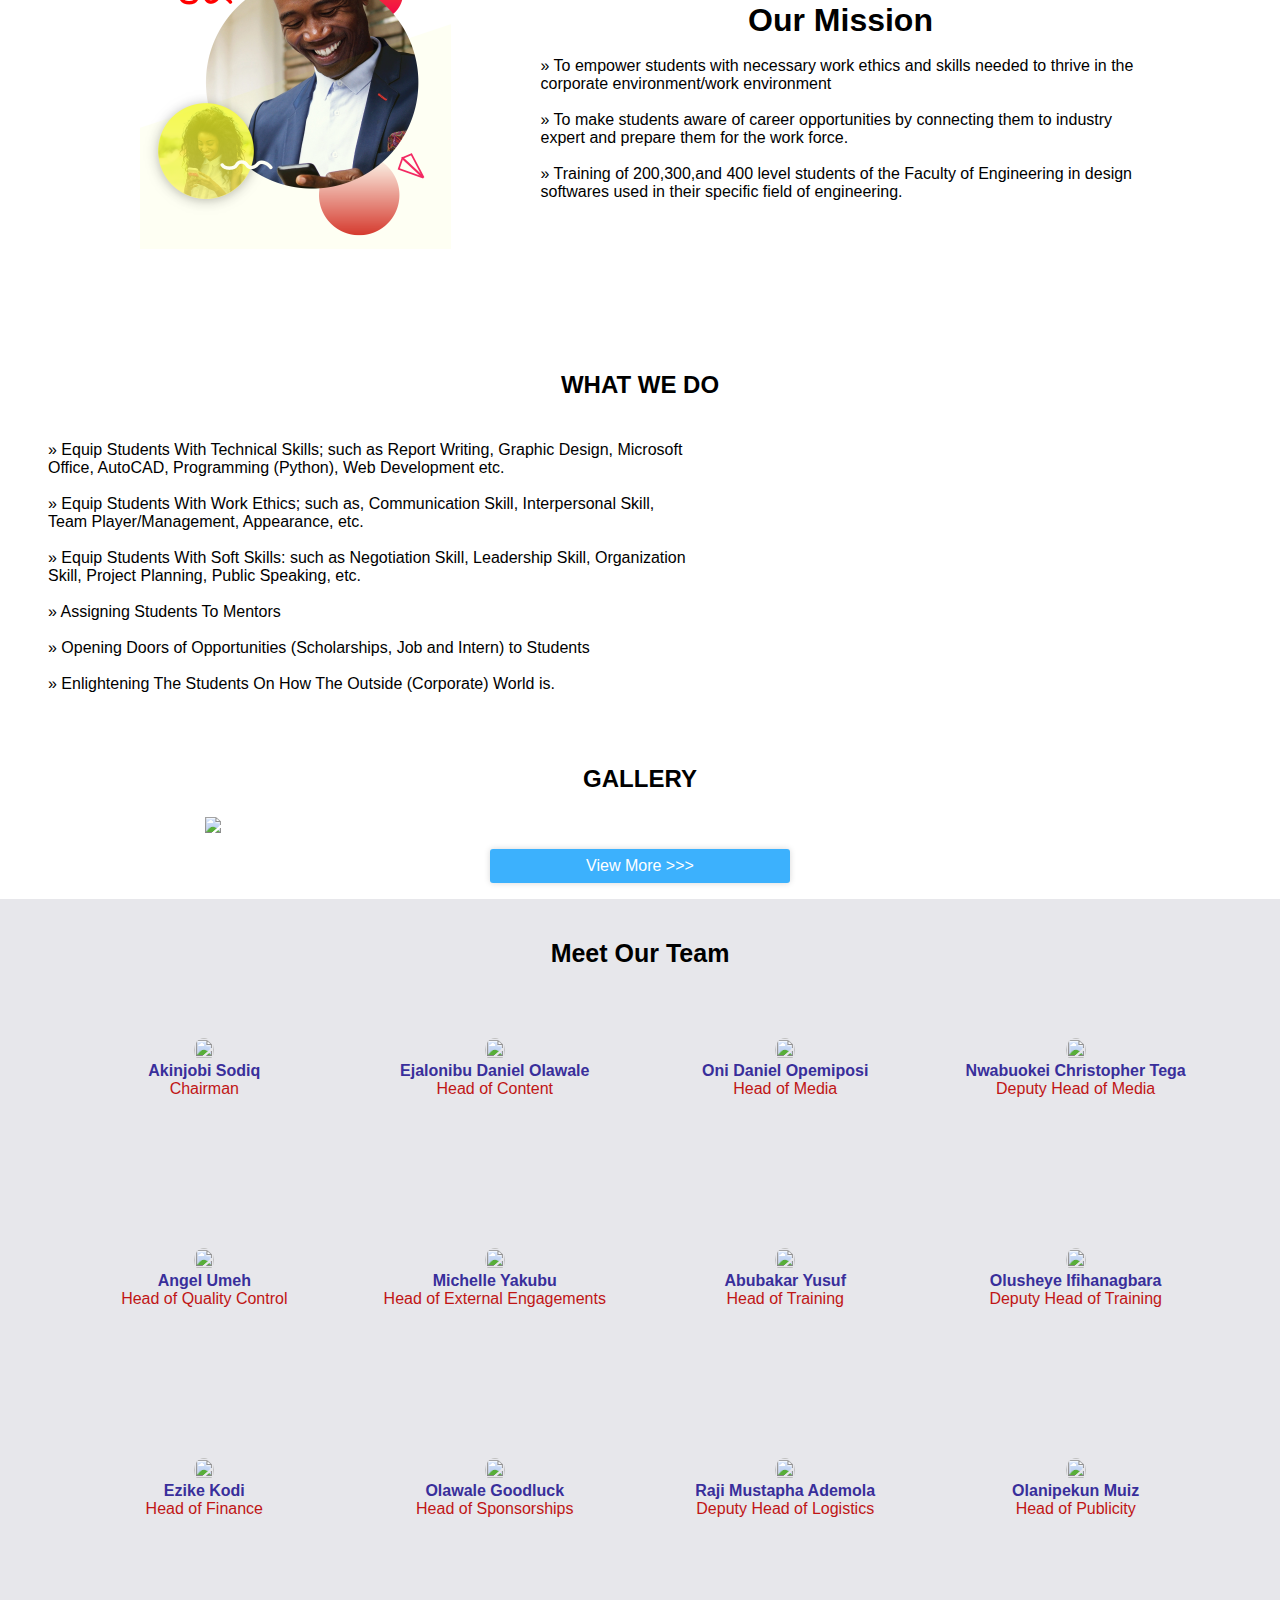
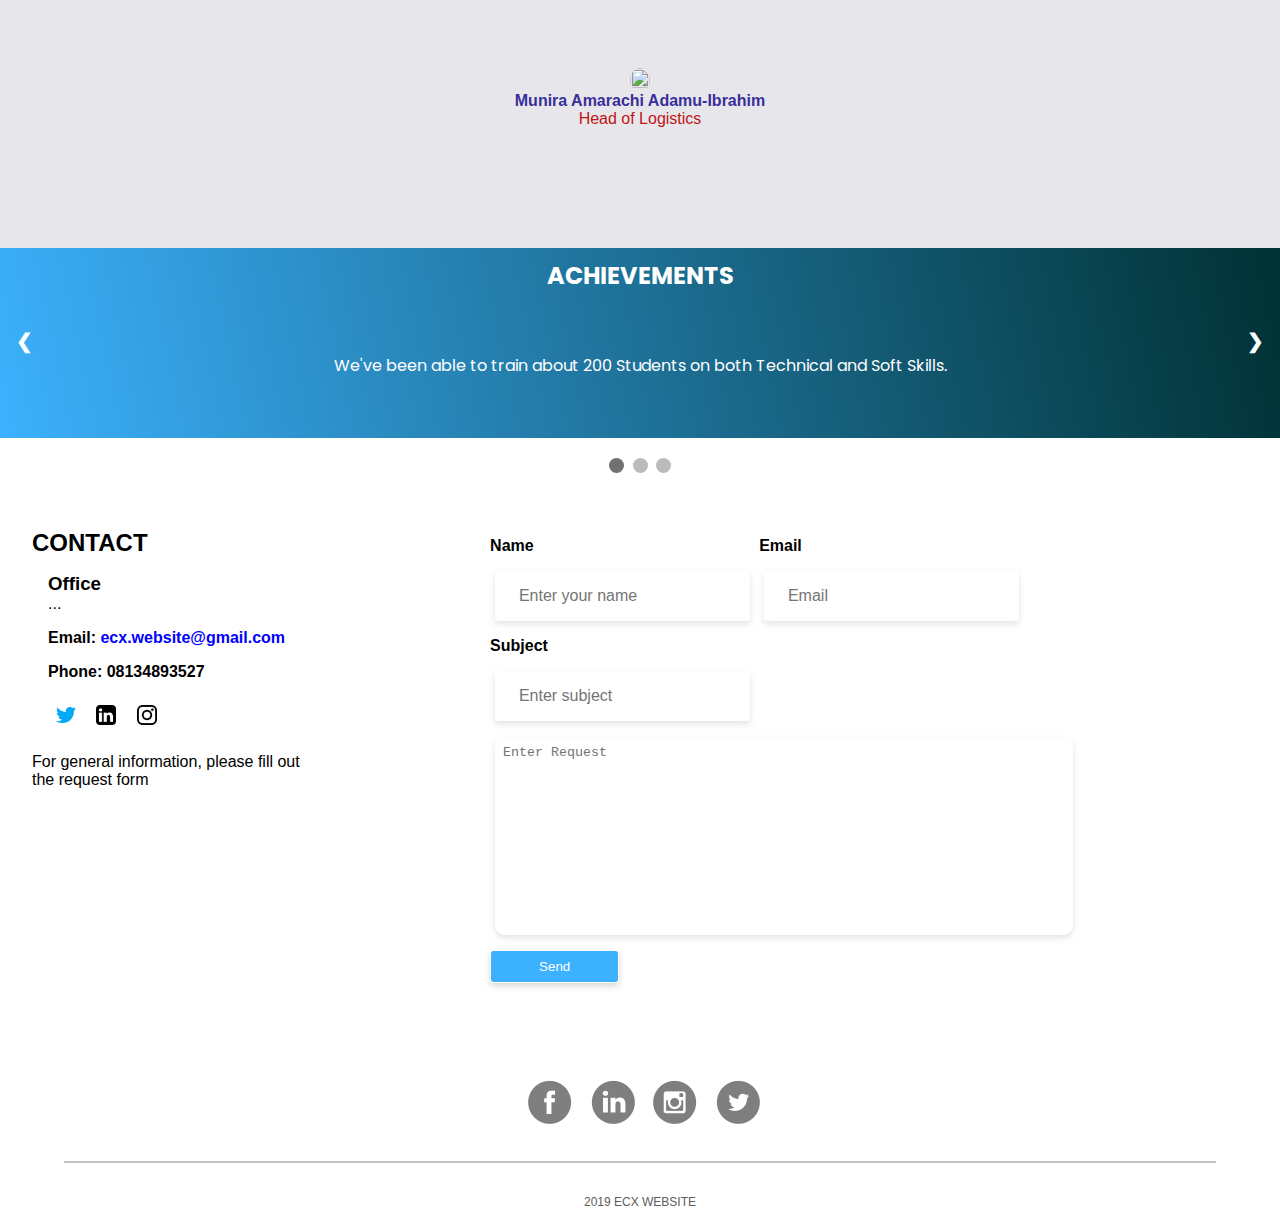
==== commit b8856819: "put in a fading effect on the gallery slideshow" ====
--- a/index.html
+++ b/index.html
@@ -236,25 +236,25 @@
   <section id="gallery">
     <h2>Gallery</h2>
     <div class="w3-content w3-display-container">
-      <img class="mySlides1"
+      <img class="mySlides1 w3-animate-fading"
         src="https://res.cloudinary.com/ecx/image/upload/f_auto,q_auto/v1578095196/ECX%20gallery/Gallery/Totel_Photography-6587_nmknuw.jpg"
         >
-      <img class="mySlides1"
+      <img class="mySlides1 w3-animate-fading"
         src="https://res.cloudinary.com/ecx/image/upload/f_auto,q_auto/v1578095035/ECX%20gallery/Gallery/Totel_Photography-6615_tjaqef.jpg"
         >
-      <img class="mySlides1"
+      <img class="mySlides1 w3-animate-fading"
         src="https://res.cloudinary.com/ecx/image/upload/f_auto,q_auto/v1578094889/ECX%20gallery/Gallery/Totel_Photography-6755_wwd0io.jpg"
         >
-      <img class="mySlides1"
+      <img class="mySlides1 w3-animate-fading"
         src="https://res.cloudinary.com/ecx/image/upload/f_auto,q_auto/v1578094115/ECX%20gallery/Gallery/Totel_Photography-6582_rvgiy8.jpg"
         >
-        <img class="mySlides1"
+        <img class="mySlides1 w3-animate-fading"
           src="https://res.cloudinary.com/ecx/image/upload/f_auto,q_auto/v1578093922/ECX%20gallery/Gallery/Totel_Photography-6772_jbvsiy.jpg">
-        <img class="mySlides1"
+        <img class="mySlides1 w3-animate-fading"
           src="https://res.cloudinary.com/ecx/image/upload/f_auto,q_auto/v1578093783/ECX%20gallery/Gallery/Totel_Photography-6681_iymfam.jpg">
-        <img class="mySlides1"
+        <img class="mySlides1 w3-animate-fading"
           src="https://res.cloudinary.com/ecx/image/upload/f_auto,q_auto/v1578093773/ECX%20gallery/Gallery/Totel_Photography-6915_uiicp1.jpg">
-        <img class="mySlides1"
+        <img class="mySlides1 w3-animate-fading"
           src="https://res.cloudinary.com/ecx/image/upload/f_auto,q_auto/v1578093757/ECX%20gallery/Gallery/Totel_Photography-6634_vx7t5h.jpg">
 
     </div>
@@ -442,6 +442,7 @@
     <hr class="footer-underline">
     <p>2019 ecx website</p>
   </footer>
+  <script src="./js/nav.js"></script>
   <script src="./js/script.js"></script>
 </body>
 
--- a/css/style.css
+++ b/css/style.css
@@ -611,9 +611,28 @@
 /* achievement slideshow */
 .mySlides1{
   display: none;
-  width: 75%;
+  width: 68%;
   margin: auto;
 }
+
+.w3-animate-fading {
+  animation: fading 10s infinite
+}
+
+@keyframes fading {
+  0% {
+    opacity: 0
+  }
+
+  50% {
+    opacity: 1
+  }
+
+  100% {
+    opacity: 0
+  }
+}
+
 .ach-header {
   text-align: center;
   text-transform: uppercase;
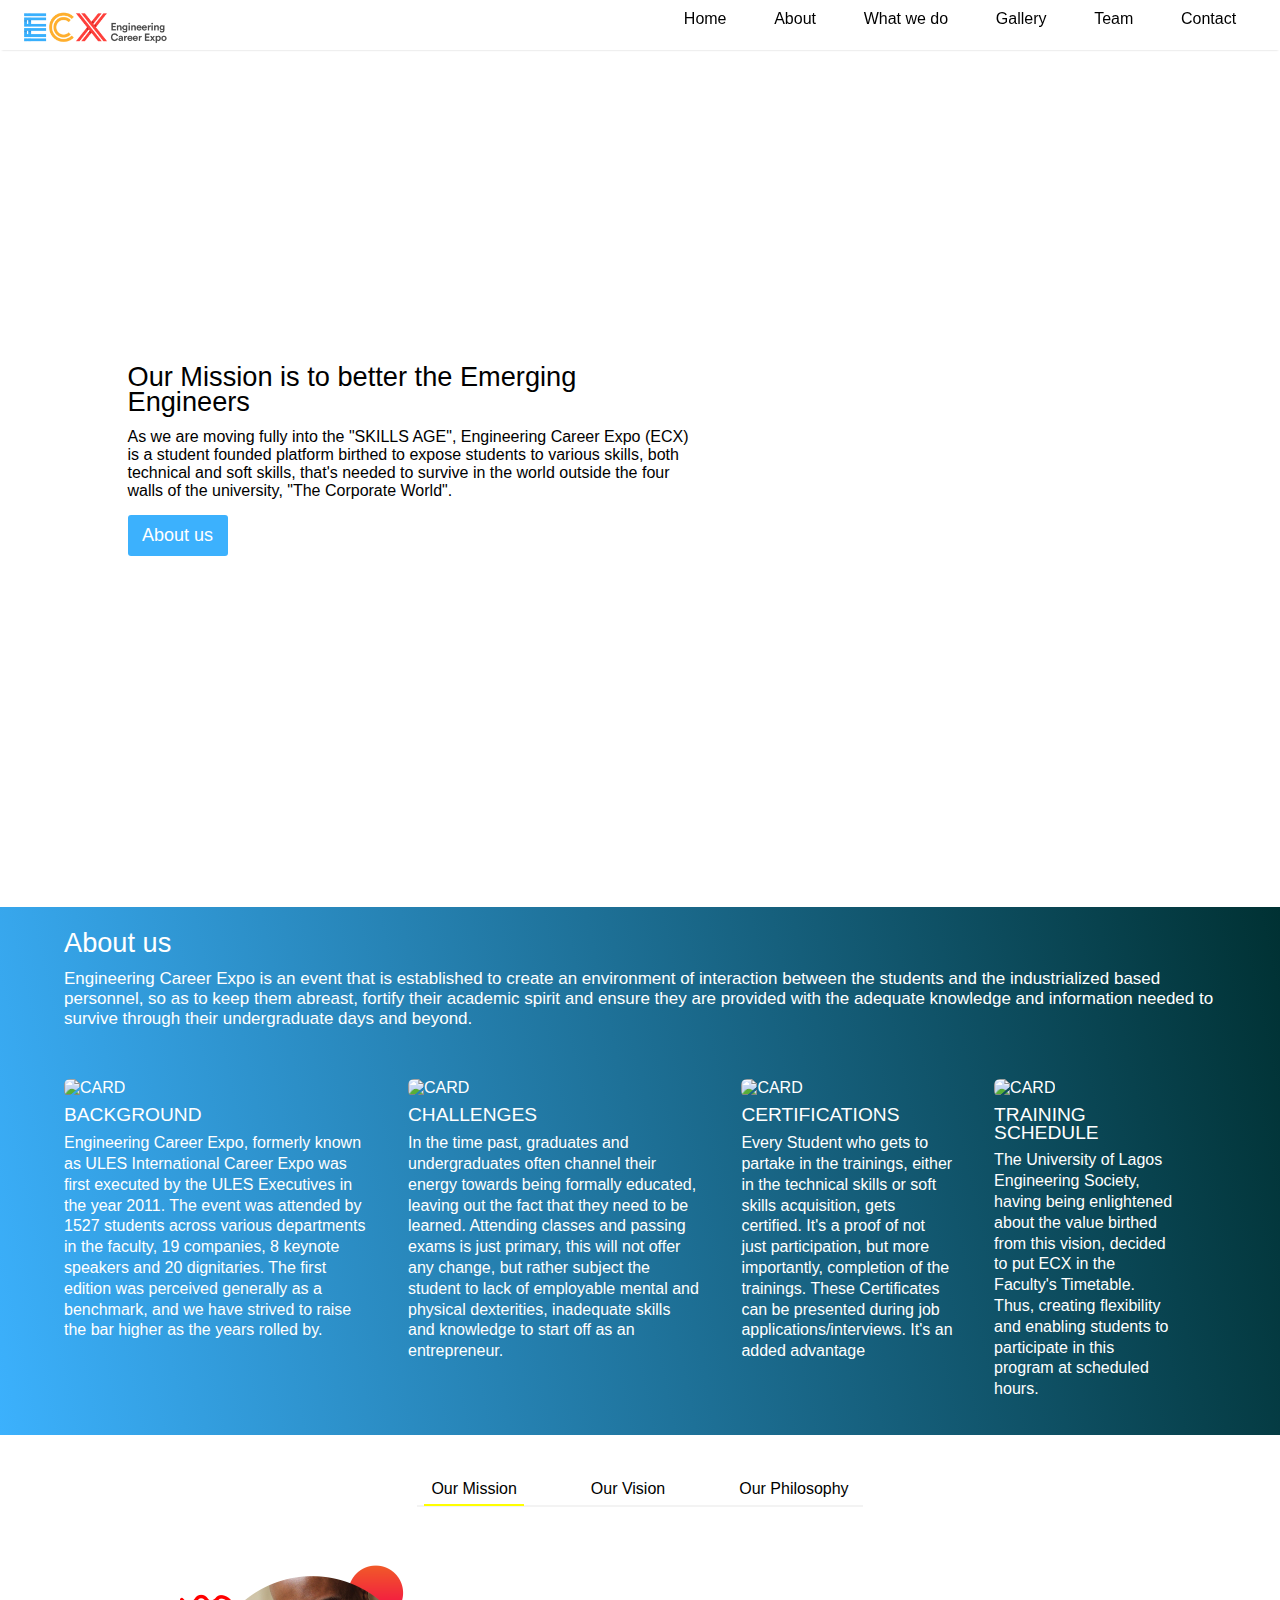
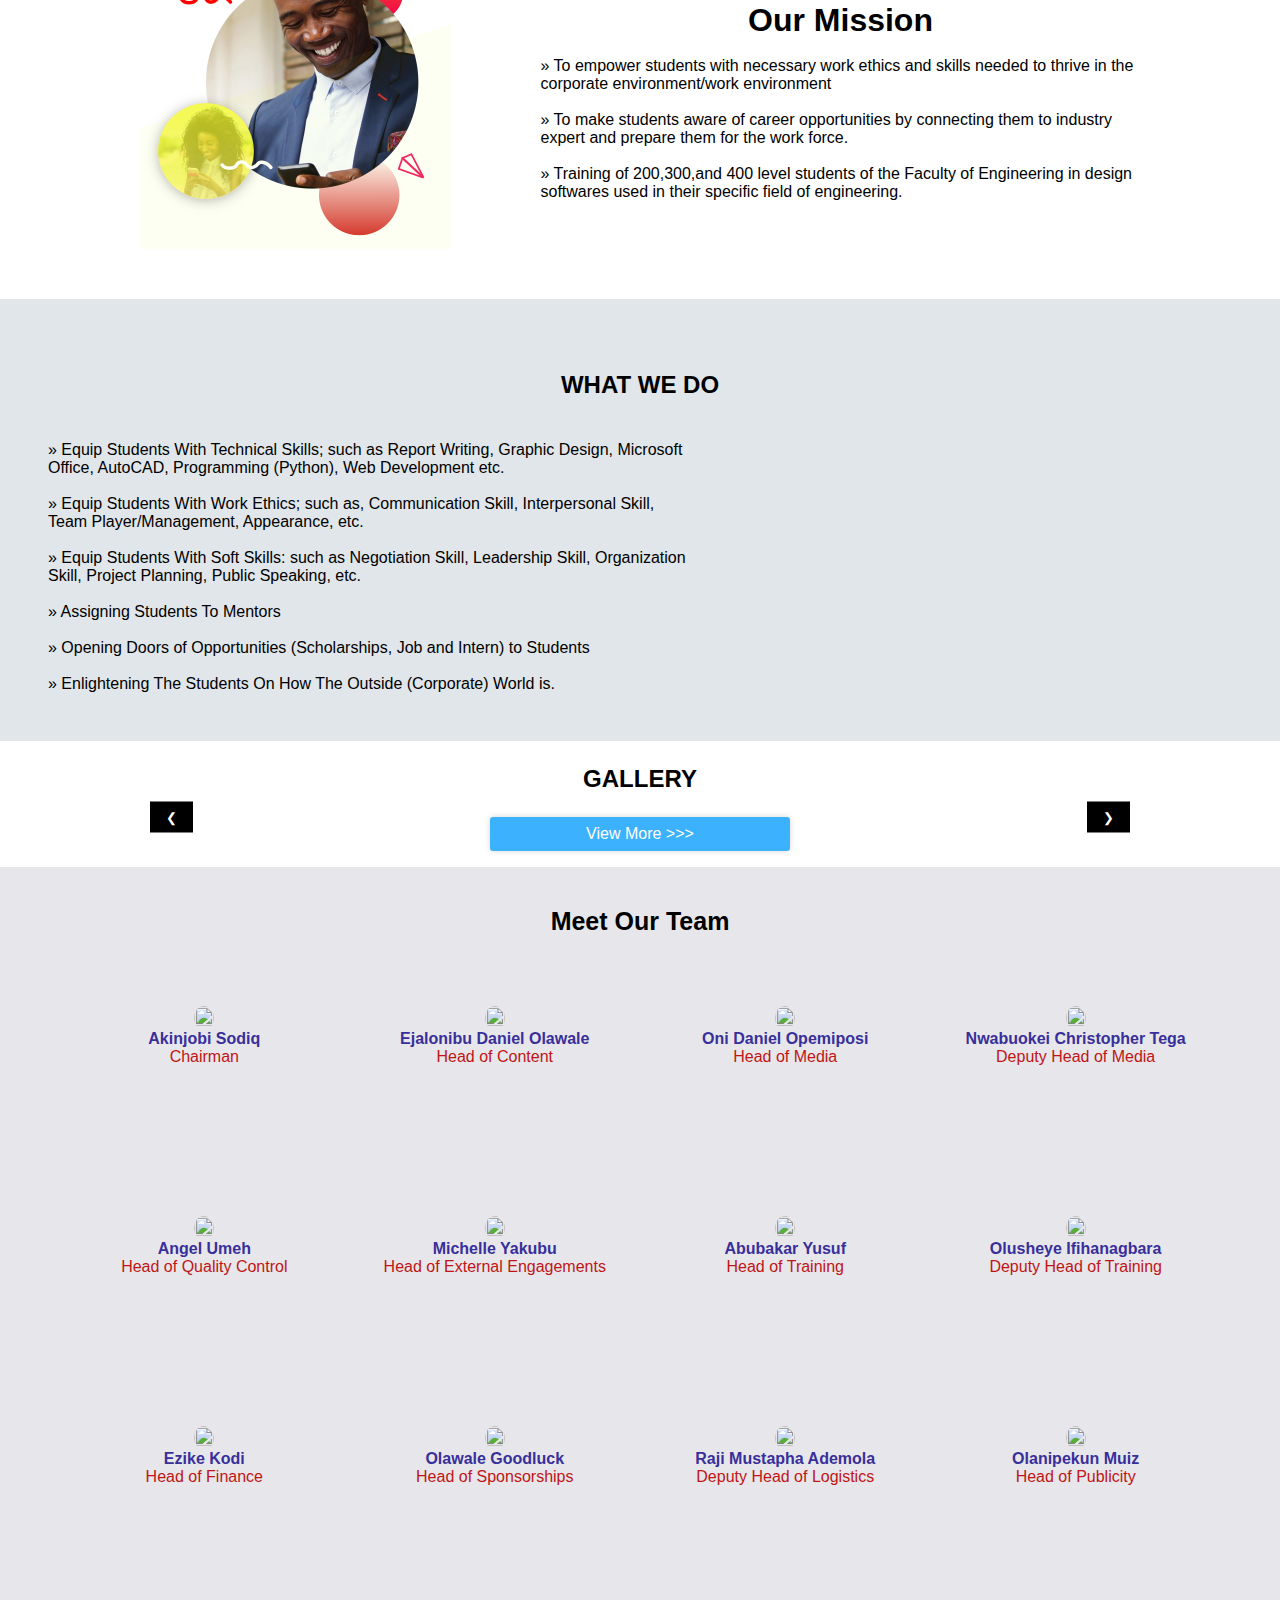
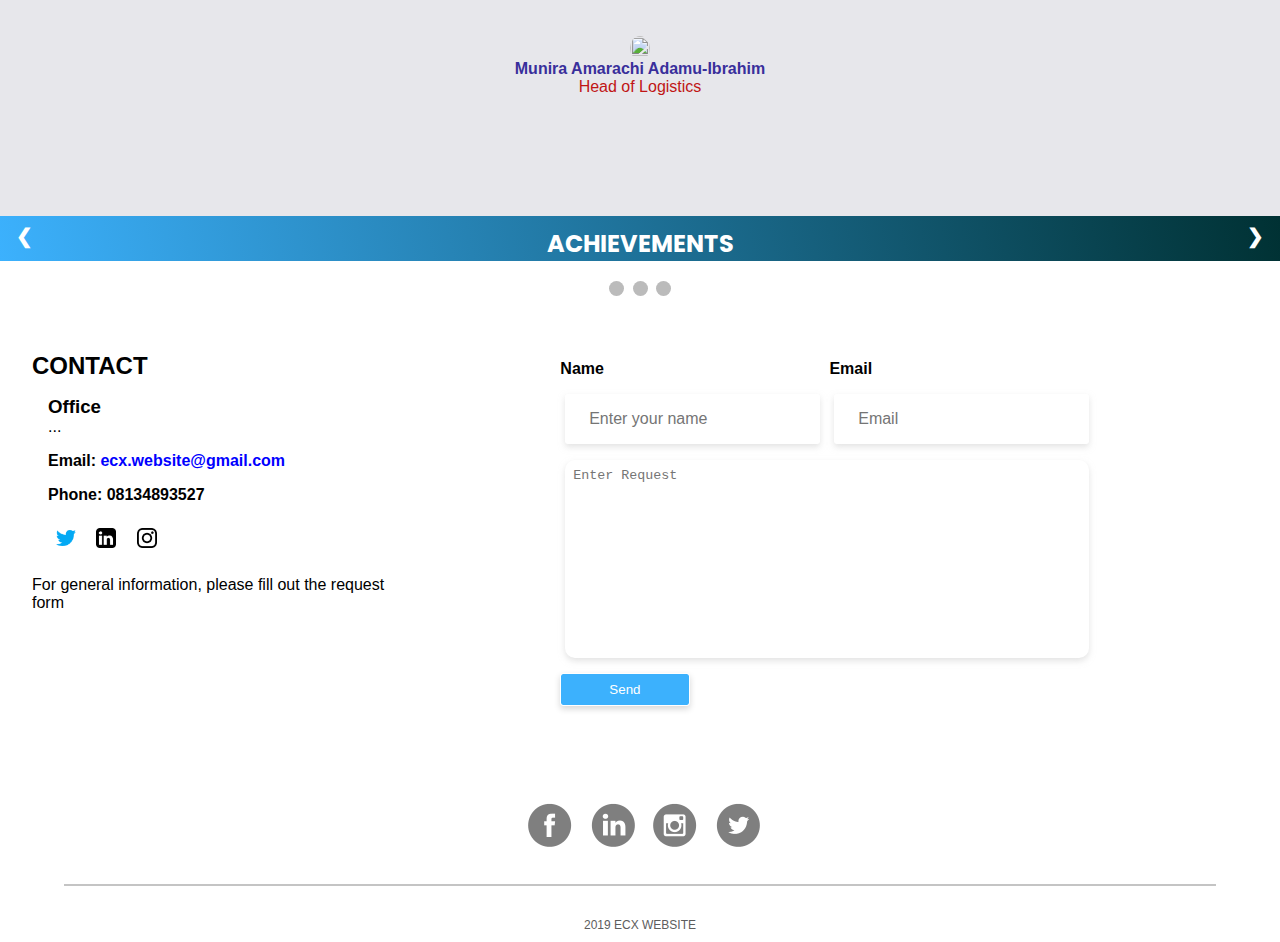
==== commit 600a14c1: "just added the overlay on side nav show" ====
--- a/index.html
+++ b/index.html
@@ -58,10 +58,6 @@
         <i class="fa fa-twitter menu-icons" id="menu-icon1" aria-hidden="true"></i>
       </ul>
     </div>
-
-    <!-- <div class="ecx-logo">
-        <h3>ECX</h3>
-      </div> -->
 
   </nav>
 
@@ -236,26 +232,29 @@
   <section id="gallery">
     <h2>Gallery</h2>
     <div class="w3-content w3-display-container">
-      <img class="mySlides1 w3-animate-fading"
+      <img class="mySlides1"
         src="https://res.cloudinary.com/ecx/image/upload/f_auto,q_auto/v1578095196/ECX%20gallery/Gallery/Totel_Photography-6587_nmknuw.jpg"
         >
-      <img class="mySlides1 w3-animate-fading"
+      <img class="mySlides1"
         src="https://res.cloudinary.com/ecx/image/upload/f_auto,q_auto/v1578095035/ECX%20gallery/Gallery/Totel_Photography-6615_tjaqef.jpg"
         >
-      <img class="mySlides1 w3-animate-fading"
+      <img class="mySlides1"
         src="https://res.cloudinary.com/ecx/image/upload/f_auto,q_auto/v1578094889/ECX%20gallery/Gallery/Totel_Photography-6755_wwd0io.jpg"
         >
-      <img class="mySlides1 w3-animate-fading"
+      <img class="mySlides1"
         src="https://res.cloudinary.com/ecx/image/upload/f_auto,q_auto/v1578094115/ECX%20gallery/Gallery/Totel_Photography-6582_rvgiy8.jpg"
         >
-        <img class="mySlides1 w3-animate-fading"
+        <img class="mySlides1"
           src="https://res.cloudinary.com/ecx/image/upload/f_auto,q_auto/v1578093922/ECX%20gallery/Gallery/Totel_Photography-6772_jbvsiy.jpg">
-        <img class="mySlides1 w3-animate-fading"
+        <img class="mySlides1"
           src="https://res.cloudinary.com/ecx/image/upload/f_auto,q_auto/v1578093783/ECX%20gallery/Gallery/Totel_Photography-6681_iymfam.jpg">
-        <img class="mySlides1 w3-animate-fading"
+        <img class="mySlides1"
           src="https://res.cloudinary.com/ecx/image/upload/f_auto,q_auto/v1578093773/ECX%20gallery/Gallery/Totel_Photography-6915_uiicp1.jpg">
-        <img class="mySlides1 w3-animate-fading"
+        <img class="mySlides1"
           src="https://res.cloudinary.com/ecx/image/upload/f_auto,q_auto/v1578093757/ECX%20gallery/Gallery/Totel_Photography-6634_vx7t5h.jpg">
+
+          <button class="w3-button w3-black w3-display-left" onclick="plusDivs(-1)">&#10094;</button>
+          <button class="w3-button w3-black w3-display-right" onclick="plusDivs(1)">&#10095;</button>
 
     </div>
     <a href="gallery.html" class="view-more-btn">View More >>> </a>
@@ -266,7 +265,7 @@
     <div id="team-container">
       <div id="member">
         <img src="https://res.cloudinary.com/ecx/image/upload/f_auto,q_auto/v1578097922/ECX%20gallery/user_xo8ixc.png"
-          height="100px" width="100px" />
+          height="100px" width="100px"  />
         <h4>Akinjobi Sodiq</h4>
         <p>Chairman</p>
       </div>
@@ -345,22 +344,6 @@
     </div>
   </section>
 
-  <!-- <section class="achievements">
-    <h2>achievements</h2>
-    <div class="achievements-slide">
-      <p id="achievement-one">
-        We've been able to train about 200 Students on both Technical and Soft Skills.
-      </p>
-      <p id="achievement-two">
-        These Students were able to display these skills to multinational firms on the event's day.
-        The Facilitators were students of the University of Lagos that have been privileged to intern in Big Firms like Goldmans Sachs in UK, and those were able to empower themselves via online courses.
-      </p>
-      <p id="achievement-three">
-        It's an achievement to have been able to sell the ideas to Google, Luno, UAC and so more.
-        And motivational speakers from different multinational firms came to talk and inspire the trained students.
-      </p>
-    </div>
-  </section> -->
   <!-- Slideshow container -->
   <div class="slideshow-container">
     <h2 class="ach-header">achievements</h2>
@@ -419,10 +402,6 @@
       <div class="request-input">
         <label for="email">Email</label>
         <input type="email" name="email" placeholder="Email" id="request-email">
-      </div>
-      <div class="request-input">
-        <label for="subject">Subject</label>
-        <input type="text" name="subject" placeholder="Enter subject" id="request-subject">
       </div>
       <textarea id="request-text" placeholder="Enter Request"></textarea>
       <input type="submit" value="Send" class="submit-btn">
@@ -442,6 +421,7 @@
     <hr class="footer-underline">
     <p>2019 ecx website</p>
   </footer>
+  <div class="overlay"></div>
   <script src="./js/nav.js"></script>
   <script src="./js/script.js"></script>
 </body>
--- a/css/style.css
+++ b/css/style.css
@@ -8,7 +8,19 @@
   box-sizing: border-box;
   font-family: 'Segoe Ui', sans-serif;
 }
-
+.overlay{
+  background: rgba(0, 0, 0, 0.5);
+  position: fixed;
+  width: 100%;
+  top: 0px;
+  left: 0px;
+  bottom: 0px;
+  right: 0px;
+  visibility: hidden;;
+}
+.show-overlay{
+  visibility: visible;
+}
 *,
 html {
   margin: 0px;
@@ -467,7 +479,7 @@
 
 #wwd {
   background-image: url('../images/wwd.jpg');
-  background-color: rgb(255, 255, 255);
+  background-color: rgba(51, 86, 107, 0.144);
   background-position: center;
   padding: 3rem;
   background-repeat: none;
@@ -614,24 +626,91 @@
   width: 68%;
   margin: auto;
 }
-
-.w3-animate-fading {
-  animation: fading 10s infinite
-}
-
-@keyframes fading {
-  0% {
-    opacity: 0
-  }
-
-  50% {
-    opacity: 1
-  }
-
-  100% {
-    opacity: 0
-  }
-}
+ 
+.w3-black,
+.w3-hover-black:hover {
+  color: #fff !important;
+  background-color: #000 !important;
+}
+
+.w3-display-right {
+  position: absolute;
+  top: 50%;
+  right: 0%;
+  transform: translate(0%, -50%);
+  -ms-transform: translate(0%, -50%);
+}
+
+.w3-btn,
+.w3-button {
+  -webkit-touch-callout: none;
+  -webkit-user-select: none;
+  -khtml-user-select: none;
+  -moz-user-select: none;
+  -ms-user-select: none;
+  user-select: none;
+}
+
+.w3-btn,
+.w3-button {
+  border: none;
+  display: inline-block;
+  padding: 8px 16px;
+  vertical-align: middle;
+  overflow: hidden;
+  text-decoration: none;
+  color: inherit;
+  background-color: inherit;
+  text-align: center;
+  cursor: pointer;
+  white-space: nowrap;
+}
+
+button,
+[type=button],
+[type=reset],
+[type=submit] {
+  -webkit-appearance: button;
+}
+
+button,
+select {
+  text-transform: none;
+}
+
+button,
+input {
+  overflow: visible;
+}
+
+button {
+  margin: 0;
+}
+.w3-display-left {
+  position: absolute;
+  top: 50%;
+  left: 0%;
+  transform: translate(0%, -50%);
+  -ms-transform: translate(-0%, -50%);
+}
+
+.w3-content {
+  max-width: 980px;
+}
+
+.w3-content,
+.w3-auto {
+  margin-left: auto;
+  margin-right: auto;
+}
+
+.w3-tooltip,
+.w3-display-container {
+  position: relative;
+}
+
+ 
+
 
 .ach-header {
   text-align: center;
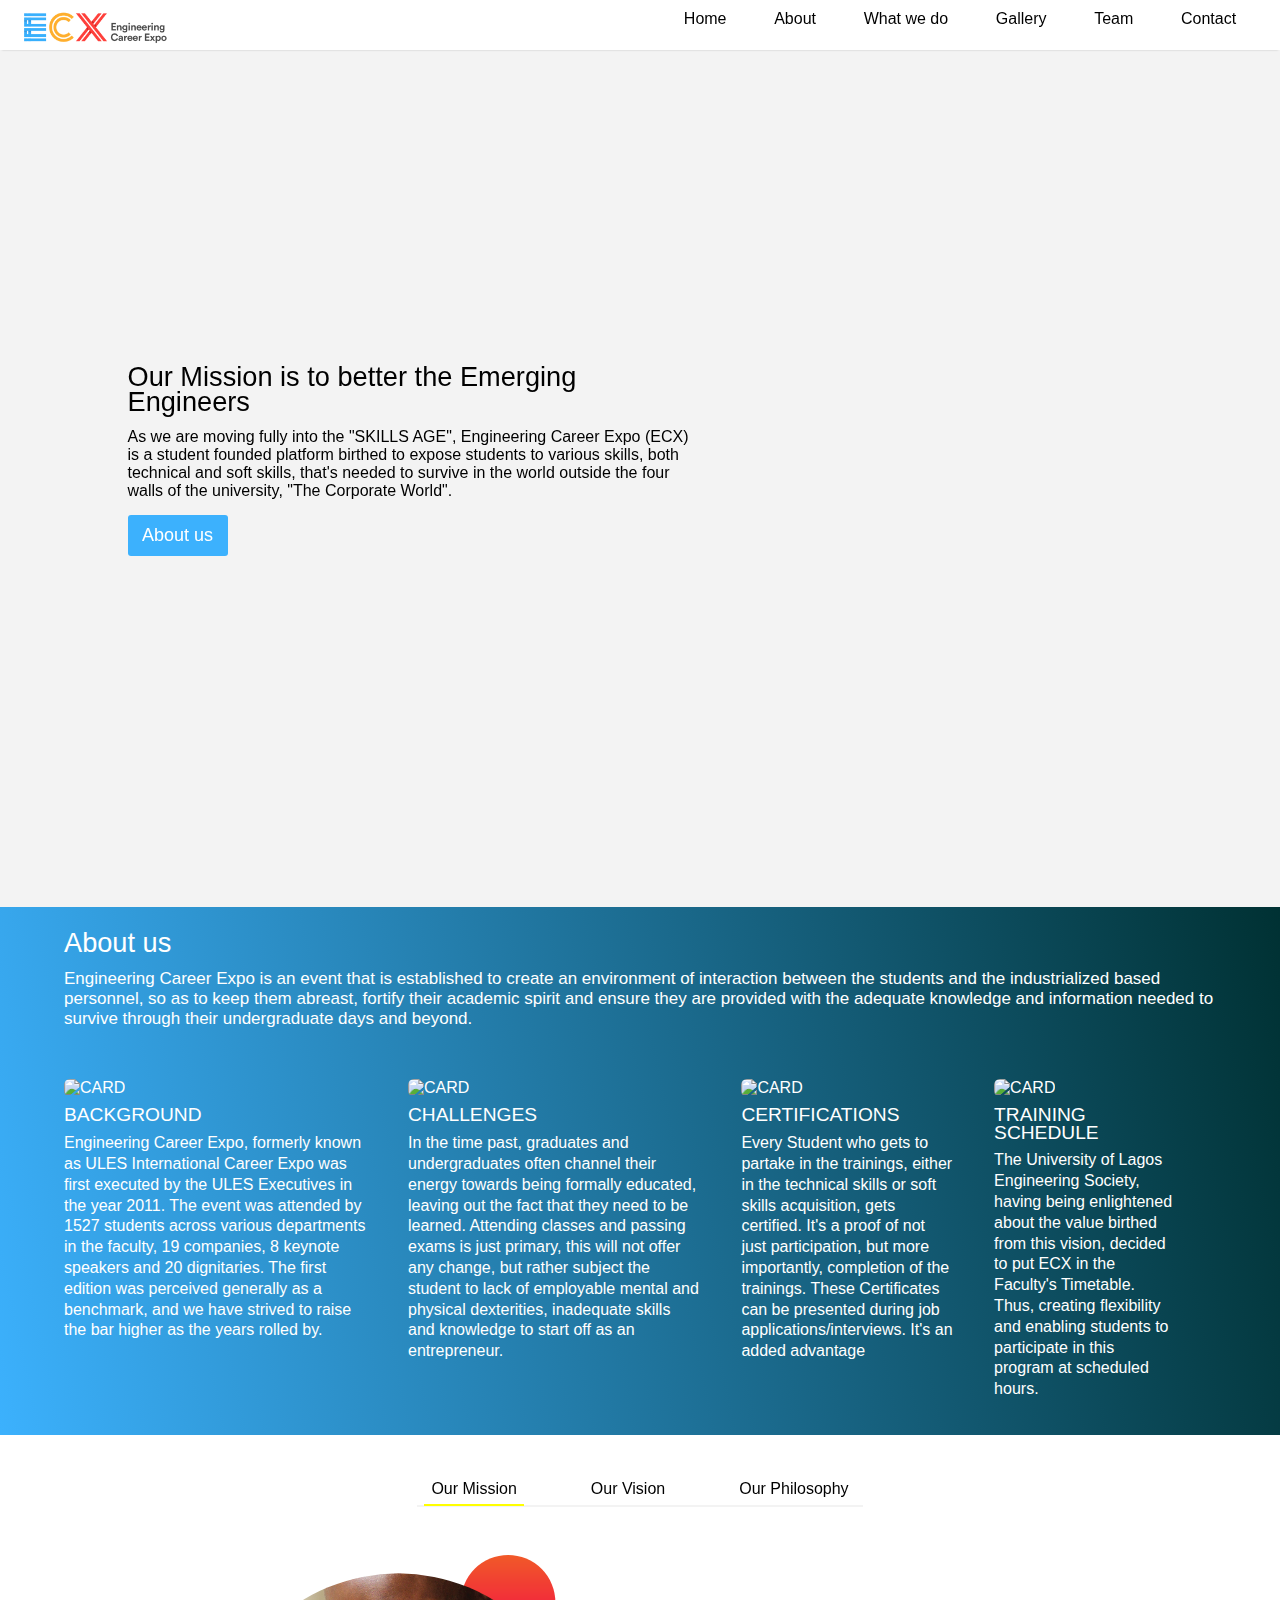
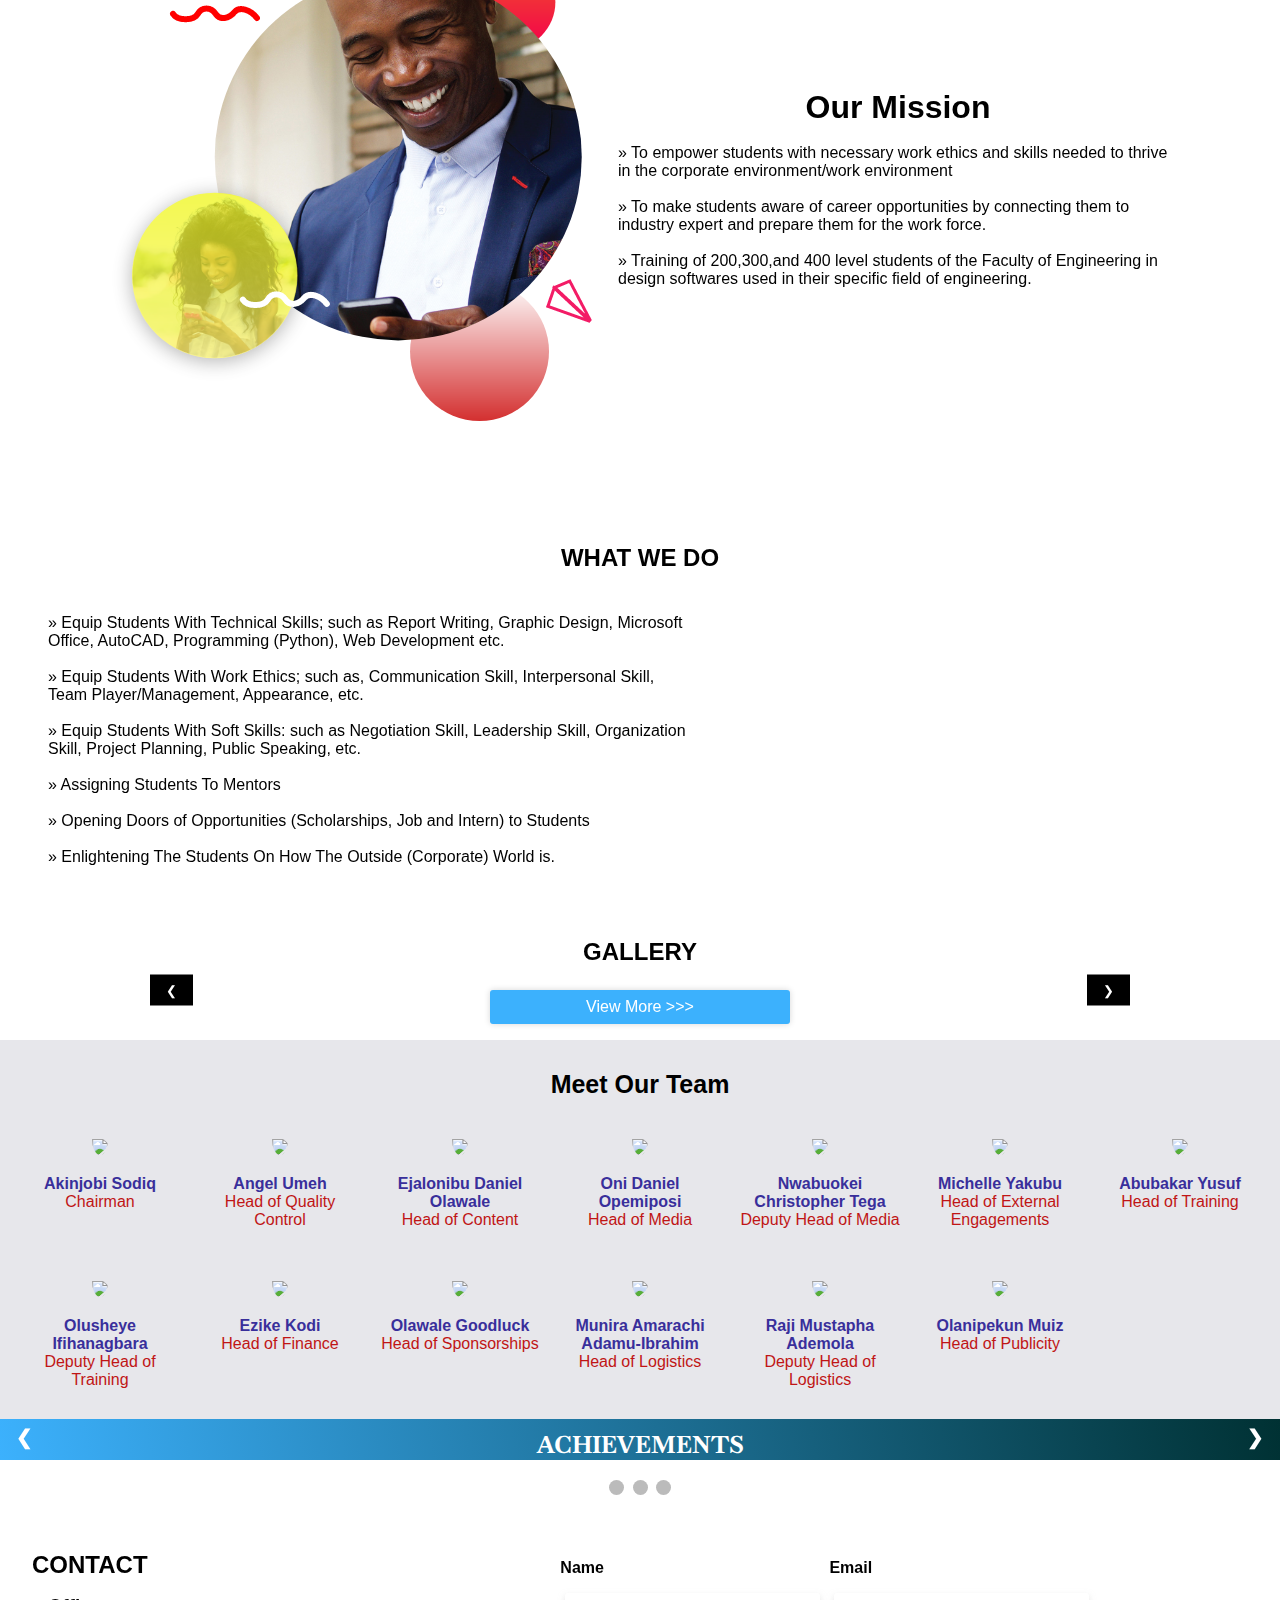
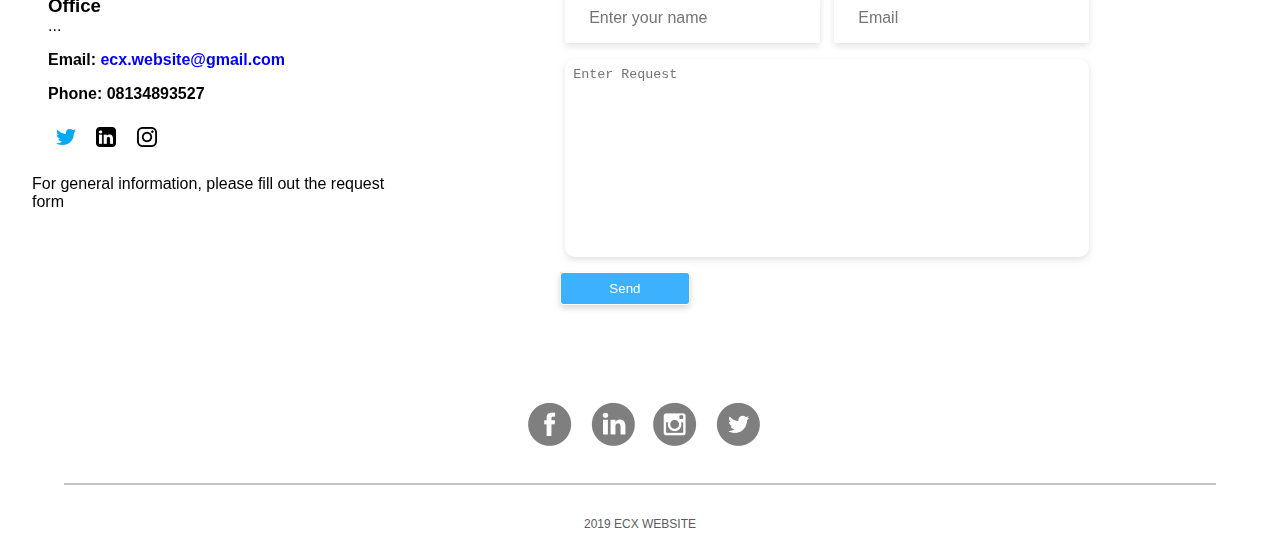
==== commit 115f3410: "Merge branch 'master' of https://github.com/Emmanuerl/ECX-landing-page" ====
--- a/index.html
+++ b/index.html
@@ -7,7 +7,9 @@
   <meta name="description" content="ECX Landing page">
   <link rel="stylesheet" type="text/css" href="./css/style.css">
   <link href="https://fonts.googleapis.com/css?family=Poppins&display=swap" rel="stylesheet">
+  <link href="https://fonts.googleapis.com/css?family=Baskervville&display=swap" rel="stylesheet">
   <link rel="stylesheet" href="https://stackpath.bootstrapcdn.com/font-awesome/4.7.0/css/font-awesome.min.css">
+  <link rel="shortcut icon" href="./images/ECX.png" type="image/x-icon">
   <title>ECX | welcome</title>
 </head>
 
@@ -15,7 +17,7 @@
   <!-- Navigation area -->
   <nav class="container2">
     <div class="ecx-logo-container">
-      <img src="./images/ECX-Logo-01_no_background.png" alt="ECX Logo" class="ecx-logo">
+      <a href="index.html"><img src="./images/ECX-Logo-01_no_background.png" alt="ECX Logo" class="ecx-logo"></a>
     </div>
     <nav class="desktop-nav">
       <ul class="nav-list1">
@@ -61,352 +63,341 @@
 
   </nav>
 
-  <!-- HERO SECTION -->
-  <section id="hero" class="all-0">
-    <div class="container1">
-      <div class="hero all-0">
-        <h2 class="title">Our Mission is to better the Emerging Engineers</h2>
-        <p>As we are moving fully into the "SKILLS AGE", Engineering Career Expo (ECX) is a student founded platform
-          birthed to
-          expose students to various skills, both technical and soft skills, that's needed to survive in the world
-          outside the
-          four walls of the university, "The Corporate World".</p>
-        <button type="button" name="button"><a href="#about">About us</a></button>
-      </div>
-      <div class="hero-bg all-0">
-        <img src="./images/hero-img.png" alt="hero-image" class="hero-img">
-      </div>
-    </div>
-  </section>
-
-
-  <!-- ABOUT SECTION -->
-  <section id="about">
-    <div class="container about">
-      <div class="about-writeup">
-        <h3 class="title">About us</h3>
-        <p>Engineering Career Expo is an event that is established to create an environment of interaction between the
-          students and
-          the industrialized based personnel, so as to keep them abreast, fortify their academic spirit and ensure they
-          are
-          provided with the adequate knowledge and information needed to survive through their undergraduate days and
-          beyond.</p>
-      </div>
-      <div class="about-cards">
-        <div class="sub-container">
-          <div class="card">
-            <img src="./images/Background.png" alt="CARD">
-            <h3>BACKGROUND</h3>
-            <p>Engineering Career Expo, formerly known as ULES International Career Expo was first executed by the ULES
-              Executives in
-              the year 2011. The event was attended by 1527 students across various departments in the faculty, 19
-              companies, 8
-              keynote speakers and 20 dignitaries. The first edition was perceived generally as a benchmark, and we have
-              strived to
-              raise the bar higher as the years rolled by.</p>
-
-          </div>
-
-          <div class="card">
-            <img src="./images/challenges.png" alt="CARD">
-            <h3>CHALLENGES</h3>
-            <p>In the time past, graduates and undergraduates often channel their energy towards being formally
-              educated, leaving out
-              the fact that they need to be learned. Attending classes and passing exams is just primary, this will not
-              offer any
-              change, but rather subject the student to lack of employable mental and physical dexterities, inadequate
-              skills and
-              knowledge to start off as an entrepreneur.</p>
-
-          </div>
-        </div>
-
-        <div class="sub-container">
-
-          <div class="card">
-            <img src="./images/certificates.png" alt="CARD">
-            <h3>CERTIFICATIONS</h3>
-            <p>Every Student who gets to partake in the trainings, either in the technical skills or soft skills
-              acquisition, gets
-              certified. It's a proof of not just participation, but more importantly, completion of the trainings.
-              These Certificates
-              can be presented during job applications/interviews. It's an added advantage</p>
-
-          </div>
-
-          <div class="card">
-            <img src="./images/Training Schedule.png" alt="CARD">
-            <h3>TRAINING SCHEDULE</h3>
-            <p>The University of Lagos Engineering Society, having being enlightened about the value birthed from this
-              vision, decided
-              to put ECX in the Faculty's Timetable. Thus, creating flexibility and enabling students to participate in
-              this program
-              at scheduled hours.</p>
-
-          </div>
-
-        </div>
-      </div>
-    </div>
-  </section>
-
-  <section id="ourPhil">
-    <br>
-    <div class="visionBoard">
-      <ul class="visionBoard-list">
-        <li><a class="vision-list1 active1">Our Mission</a></li>
-        <li><a class="vision-list2">Our Vision</a></li>
-        <li><a class="vision-list3">Our Philosophy</a></li>
-      </ul>
-    </div>
-    <br>
-    <div class="container">
-      <div class="content-container1 content-container yes-display">
-        <img src="./images/vision-img.png">
-        <div class="cadsar" id="philosophy">
-          <h1>Our Mission</h1>
-          <br>
-          <p>» To empower students with necessary work ethics and skills needed to thrive in the corporate
-            environment/work
-            environment
+  <main>
+    <!-- HERO SECTION -->
+    <section id="hero" class="all-0 panel">
+      <div class="container1">
+        <div class="hero all-0">
+          <h2 class="title">Our Mission is to better the Emerging Engineers</h2>
+          <p>As we are moving fully into the "SKILLS AGE", Engineering Career Expo (ECX) is a student founded platform
+            birthed to
+            expose students to various skills, both technical and soft skills, that's needed to survive in the world
+            outside the
+            four walls of the university, "The Corporate World".</p>
+          <button type="button" name="button"><a href="#about">About us</a></button>
+        </div>
+        <div class="hero-bg all-0">
+          <img src="./images/hero-img.png" alt="hero-image" class="hero-img">
+        </div>
+      </div>
+    </section>
+
+
+    <!-- ABOUT SECTION -->
+    <section id="about" class="panel">
+      <div class="container about">
+        <div class="about-writeup">
+          <h3 class="title">About us</h3>
+          <p>Engineering Career Expo is an event that is established to create an environment of interaction between the
+            students and
+            the industrialized based personnel, so as to keep them abreast, fortify their academic spirit and ensure they
+            are
+            provided with the adequate knowledge and information needed to survive through their undergraduate days and
+            beyond.</p>
+        </div>
+        <div class="about-cards">
+          <div class="sub-container">
+            <div class="card">
+              <img src="./images/Background.png" alt="CARD">
+              <h3>BACKGROUND</h3>
+              <p>Engineering Career Expo, formerly known as ULES International Career Expo was first executed by the ULES
+                Executives in
+                the year 2011. The event was attended by 1527 students across various departments in the faculty, 19
+                companies, 8
+                keynote speakers and 20 dignitaries. The first edition was perceived generally as a benchmark, and we have
+                strived to
+                raise the bar higher as the years rolled by.</p>
+
+            </div>
+
+            <div class="card">
+              <img src="./images/challenges.png" alt="CARD">
+              <h3>CHALLENGES</h3>
+              <p>In the time past, graduates and undergraduates often channel their energy towards being formally
+                educated, leaving out
+                the fact that they need to be learned. Attending classes and passing exams is just primary, this will not
+                offer any
+                change, but rather subject the student to lack of employable mental and physical dexterities, inadequate
+                skills and
+                knowledge to start off as an entrepreneur.</p>
+
+            </div>
+          </div>
+
+          <div class="sub-container">
+
+            <div class="card">
+              <img src="./images/certificates.png" alt="CARD">
+              <h3>CERTIFICATIONS</h3>
+              <p>Every Student who gets to partake in the trainings, either in the technical skills or soft skills
+                acquisition, gets
+                certified. It's a proof of not just participation, but more importantly, completion of the trainings.
+                These Certificates
+                can be presented during job applications/interviews. It's an added advantage</p>
+
+            </div>
+
+            <div class="card">
+              <img src="./images/Training Schedule.png" alt="CARD">
+              <h3>TRAINING SCHEDULE</h3>
+              <p>The University of Lagos Engineering Society, having being enlightened about the value birthed from this
+                vision, decided
+                to put ECX in the Faculty's Timetable. Thus, creating flexibility and enabling students to participate in
+                this program
+                at scheduled hours.</p>
+
+            </div>
+
+          </div>
+        </div>
+      </div>
+    </section>
+
+    <section id="ourPhil" class="panel">
+      <br>
+      <div class="visionBoard">
+        <ul class="visionBoard-list">
+          <li><a class="vision-list1 active1">Our Mission</a></li>
+          <li><a class="vision-list2">Our Vision</a></li>
+          <li><a class="vision-list3">Our Philosophy</a></li>
+        </ul>
+      </div>
+      <br>
+      <div class="container">
+        <div class="content-container1 content-container yes-display">
+          <img src="./images/vision-img.png">
+          <div class="cadsar" id="philosophy">
+            <h1>Our Mission</h1>
+            <br>
+            <p>» To empower students with necessary work ethics and skills needed to thrive in the corporate
+              environment/work
+              environment
+              <br><br>
+              » To make students aware of career opportunities by connecting them to
+              industry expert and prepare them for the work force.
+              <br><br>
+              » Training of 200,300,and 400 level students of the Faculty of Engineering
+              in design softwares used in their specific field of engineering.</p>
+          </div>
+        </div>
+
+        <div class="content-container2 content-container">
+          <img src="./images/mision-img.png">
+          <div class="cadsar" id="philosophy">
+            <h1>Our Vision</h1>
+            <br>
+            <p>We seek to ensure every university graduate we produce is an actual university material, that is,
+              "Employable Graduates"</p>
+          </div>
+        </div>
+
+        <div class="content-container3 content-container">
+          <img src="./images/philo-img.png">
+          <div class="cadsar" id="philosophy">
+            <h1>Our Philosophy</h1>
+            <br>
+            <p>We Believe That:<br>
+              » Every Skill is Learnable, thus Every Student can take on these skills and become experts in them
+              <br><br>
+              » Opportunities Comes With Preparation; thus the need to prepare employable graduates from their
+              undergraduate days
+              <br><br>
+              » Commitment and Dedication is Key To Successful Growth; hence the reason for a weekly schedule for the
+              trainings.</p>
+          </div>
+        </div>
+      </div>
+    </section>
+    <section id="wwd" class="panel">
+      <h2 class="wwd-header">What we do</h2><br>
+      <div class="wwd-container">
+        <div class="wwd-content-container">
+          <div class="wwd-content">
+            » Equip Students With Technical Skills; such as Report Writing, Graphic Design, Microsoft Office, AutoCAD,
+            Programming (Python), Web Development etc.
             <br><br>
-            » To make students aware of career opportunities by connecting them to
-            industry expert and prepare them for the work force.
+            » Equip Students With Work Ethics; such as, Communication Skill, Interpersonal Skill, Team Player/Management,
+            Appearance, etc.
             <br><br>
-            » Training of 200,300,and 400 level students of the Faculty of Engineering
-            in design softwares used in their specific field of engineering.</p>
-        </div>
-      </div>
-
-      <div class="content-container2 content-container">
-        <img src="./images/vision-img.png">
-        <div class="cadsar" id="philosophy">
-          <h1>Our Vision</h1>
-          <br>
-          <p>We seek to ensure every university graduate we produce is an actual university material, that is,
-            "Employable Graduates"</p>
-        </div>
-      </div>
-
-      <div class="content-container3 content-container">
-        <img src="./images/vision-img.png">
-        <div class="cadsar" id="philosophy">
-          <h1>Our Philosophy</h1>
-          <br>
-          <p>We Believe That:<br>
-            » Every Skill is Learnable, thus Every Student can take on these skills and become experts in them
+            » Equip Students With Soft Skills: such as Negotiation Skill, Leadership Skill, Organization Skill, Project
+            Planning, Public Speaking, etc.
             <br><br>
-            » Opportunities Comes With Preparation; thus the need to prepare employable graduates from their
-            undergraduate days
+            » Assigning Students To Mentors
             <br><br>
-            » Commitment and Dedication is Key To Successful Growth; hence the reason for a weekly schedule for the
-            trainings.</p>
-        </div>
-      </div>
-    </div>
-  </section>
-  <section id="wwd">
-    <h2 class="wwd-header">What we do</h2><br>
-    <div class="wwd-container">
-      <div class="wwd-content-container">
-        <div class="wwd-content">
-          » Equip Students With Technical Skills; such as Report Writing, Graphic Design, Microsoft Office, AutoCAD,
-          Programming (Python), Web Development etc.
-          <br><br>
-          » Equip Students With Work Ethics; such as, Communication Skill, Interpersonal Skill, Team Player/Management,
-          Appearance, etc.
-          <br><br>
-          » Equip Students With Soft Skills: such as Negotiation Skill, Leadership Skill, Organization Skill, Project
-          Planning, Public Speaking, etc.
-          <br><br>
-          » Assigning Students To Mentors
-          <br><br>
-          » Opening Doors of Opportunities (Scholarships, Job and Intern) to Students
-          <br><br>
-          » Enlightening The Students On How The Outside (Corporate) World is.
-        </div>
-      </div>
-    </div>
-    </div>
-  </section>
-  <section id="gallery">
-    <h2>Gallery</h2>
-    <div class="w3-content w3-display-container">
-      <img class="mySlides1"
-        src="https://res.cloudinary.com/ecx/image/upload/f_auto,q_auto/v1578095196/ECX%20gallery/Gallery/Totel_Photography-6587_nmknuw.jpg"
-        >
-      <img class="mySlides1"
-        src="https://res.cloudinary.com/ecx/image/upload/f_auto,q_auto/v1578095035/ECX%20gallery/Gallery/Totel_Photography-6615_tjaqef.jpg"
-        >
-      <img class="mySlides1"
-        src="https://res.cloudinary.com/ecx/image/upload/f_auto,q_auto/v1578094889/ECX%20gallery/Gallery/Totel_Photography-6755_wwd0io.jpg"
-        >
-      <img class="mySlides1"
-        src="https://res.cloudinary.com/ecx/image/upload/f_auto,q_auto/v1578094115/ECX%20gallery/Gallery/Totel_Photography-6582_rvgiy8.jpg"
-        >
+            » Opening Doors of Opportunities (Scholarships, Job and Intern) to Students
+            <br><br>
+            » Enlightening The Students On How The Outside (Corporate) World is.
+          </div>
+        </div>
+      </div>
+      </div>
+    </section>
+    <section id="gallery" class="panel">
+      <h2>Gallery</h2>
+      <div class="w3-content w3-display-container">
         <img class="mySlides1"
-          src="https://res.cloudinary.com/ecx/image/upload/f_auto,q_auto/v1578093922/ECX%20gallery/Gallery/Totel_Photography-6772_jbvsiy.jpg">
+          src="https://res.cloudinary.com/ecx/image/upload/f_auto/v1578095196/ECX%20gallery/Gallery/Totel_Photography-6587_nmknuw.jpg"
+          >
         <img class="mySlides1"
-          src="https://res.cloudinary.com/ecx/image/upload/f_auto,q_auto/v1578093783/ECX%20gallery/Gallery/Totel_Photography-6681_iymfam.jpg">
+          src="https://res.cloudinary.com/ecx/image/upload/f_auto/v1578095035/ECX%20gallery/Gallery/Totel_Photography-6615_tjaqef.jpg"
+          >
         <img class="mySlides1"
-          src="https://res.cloudinary.com/ecx/image/upload/f_auto,q_auto/v1578093773/ECX%20gallery/Gallery/Totel_Photography-6915_uiicp1.jpg">
+          src="https://res.cloudinary.com/ecx/image/upload/f_auto/v1578094889/ECX%20gallery/Gallery/Totel_Photography-6755_wwd0io.jpg"
+          >
         <img class="mySlides1"
-          src="https://res.cloudinary.com/ecx/image/upload/f_auto,q_auto/v1578093757/ECX%20gallery/Gallery/Totel_Photography-6634_vx7t5h.jpg">
-
-          <button class="w3-button w3-black w3-display-left" onclick="plusDivs(-1)">&#10094;</button>
-          <button class="w3-button w3-black w3-display-right" onclick="plusDivs(1)">&#10095;</button>
-
-    </div>
-    <a href="gallery.html" class="view-more-btn">View More >>> </a>
-  </section>
-
-  <section class="ourTeam" id="team">
-    <h1 id="teamHead">Meet Our Team</h1>
-    <div id="team-container">
-      <div id="member">
-        <img src="https://res.cloudinary.com/ecx/image/upload/f_auto,q_auto/v1578097922/ECX%20gallery/user_xo8ixc.png"
-          height="100px" width="100px"  />
-        <h4>Akinjobi Sodiq</h4>
-        <p>Chairman</p>
-      </div>
-      <div id="member">
-        <img src="https://res.cloudinary.com/ecx/image/upload/f_auto,q_auto/v1578097922/ECX%20gallery/user_xo8ixc.png"
-          height="100px" width="100px" />
+          src="https://res.cloudinary.com/ecx/image/upload/f_auto/v1578094115/ECX%20gallery/Gallery/Totel_Photography-6582_rvgiy8.jpg"
+          >
+          <img class="mySlides1"
+            src="https://res.cloudinary.com/ecx/image/upload/f_auto/v1578093922/ECX%20gallery/Gallery/Totel_Photography-6772_jbvsiy.jpg">
+          <img class="mySlides1"
+            src="https://res.cloudinary.com/ecx/image/upload/f_auto/v1578093783/ECX%20gallery/Gallery/Totel_Photography-6681_iymfam.jpg">
+          <img class="mySlides1"
+            src="https://res.cloudinary.com/ecx/image/upload/f_auto/v1578093773/ECX%20gallery/Gallery/Totel_Photography-6915_uiicp1.jpg">
+          <img class="mySlides1"
+            src="https://res.cloudinary.com/ecx/image/upload/f_auto/v1578093757/ECX%20gallery/Gallery/Totel_Photography-6634_vx7t5h.jpg">
+
+            <button class="w3-button w3-black w3-display-left" onclick="plusDivs(-1)">&#10094;</button>
+            <button class="w3-button w3-black w3-display-right" onclick="plusDivs(1)">&#10095;</button>
+
+      </div>
+      <a href="gallery.html" class="view-more-btn">View More >>> </a>
+    </section>
+
+    <section class="ourTeam panel" id="team">
+      <h1 id="teamHead">Meet Our Team</h1>
+      <div id="team-container">
+        <div id="member">
+          <img src="https://res.cloudinary.com/ecx/image/upload/f_auto,q_auto/v1578097922/ECX%20gallery/user_xo8ixc.png"/>
+          <h4>Akinjobi Sodiq</h4>
+          <p>Chairman</p>
+        </div>
+        <div id="member">
+          <img src="https://res.cloudinary.com/ecx/image/upload/f_auto,q_auto/v1578097922/ECX%20gallery/user_xo8ixc.png"/>
+          <h4>Angel Umeh</h4>
+          <p>Head of Quality Control</p>
+        </div>
+        <div id="member">
+        <img src="https://res.cloudinary.com/ecx/image/upload/f_auto,q_auto/v1578097922/ECX%20gallery/user_xo8ixc.png"/>
         <h4>Ejalonibu Daniel Olawale</h4>
-        <p>Head of Content</p>
-      </div>
-      <div id="member">
-        <img src="https://res.cloudinary.com/ecx/image/upload/f_auto,q_auto/v1578097922/ECX%20gallery/user_xo8ixc.png"
-          height="100px" width="100px" />
-        <h4>Oni Daniel Opemiposi</h4>
-        <p>Head of Media</p>
-      </div>
-      <div id="member">
-        <img src="https://res.cloudinary.com/ecx/image/upload/f_auto,q_auto/v1578097922/ECX%20gallery/user_xo8ixc.png"
-          height="100px" width="100px" />
-        <h4>Nwabuokei Christopher Tega</h4>
-        <p>Deputy Head of Media</p>
-      </div>
-      <div id="member">
-        <img src="https://res.cloudinary.com/ecx/image/upload/f_auto,q_auto/v1578097922/ECX%20gallery/user_xo8ixc.png"
-          height="100px" width="100px" />
-        <h4>Angel Umeh</h4>
-        <p>Head of Quality Control</p>
-      </div>
-      <div id="member">
-        <img src="https://res.cloudinary.com/ecx/image/upload/f_auto,q_auto/v1578097922/ECX%20gallery/user_xo8ixc.png"
-          height="100px" width="100px" />
-        <h4>Michelle Yakubu</h4>
-        <p>Head of External Engagements</p>
-      </div>
-      <div id="member">
-        <img src="https://res.cloudinary.com/ecx/image/upload/f_auto,q_auto/v1578097922/ECX%20gallery/user_xo8ixc.png"
-          height="100px" width="100px" />
-        <h4>Abubakar Yusuf</h4>
-        <p>Head of Training</p>
-      </div>
-      <div id="member">
-        <img src="https://res.cloudinary.com/ecx/image/upload/f_auto,q_auto/v1578097922/ECX%20gallery/user_xo8ixc.png"
-          height="100px" width="100px" />
-        <h4>Olusheye Ifihanagbara</h4>
-        <p>Deputy Head of Training</p>
-      </div>
-      <div id="member">
-        <img src="https://res.cloudinary.com/ecx/image/upload/f_auto,q_auto/v1578097922/ECX%20gallery/user_xo8ixc.png"
-          height="100px" width="100px" />
-        <h4>Ezike Kodi</h4>
-        <p>Head of Finance</p>
-      </div>
-      <div id="member">
-        <img src="https://res.cloudinary.com/ecx/image/upload/f_auto,q_auto/v1578097922/ECX%20gallery/user_xo8ixc.png"
-          height="100px" width="100px" />
-        <h4>Olawale Goodluck</h4>
-        <p>Head of Sponsorships</p>
-      </div>
-      <div id="member">
-        <img src="https://res.cloudinary.com/ecx/image/upload/f_auto,q_auto/v1578097922/ECX%20gallery/user_xo8ixc.png"
-          height="100px" width="100px" />
-        <h4>Raji Mustapha Ademola</h4>
-        <p>Deputy Head of Logistics</p>
-      </div>
-      <div id="member">
-        <img src="https://res.cloudinary.com/ecx/image/upload/f_auto,q_auto/v1578097922/ECX%20gallery/user_xo8ixc.png"
-          height="100px" width="100px" />
-        <h4>Olanipekun Muiz</h4>
-        <p>Head of Publicity</p>
-      </div>
-      <div id="member">
-        <img src="https://res.cloudinary.com/ecx/image/upload/f_auto,q_auto/v1578097922/ECX%20gallery/user_xo8ixc.png"
-          height="100px" width="100px" />
-        <h4>Munira Amarachi Adamu-Ibrahim</h4>
-        <p>Head of Logistics</p>
-      </div>
-    </div>
-  </section>
-
-  <!-- Slideshow container -->
-  <div class="slideshow-container">
-    <h2 class="ach-header">achievements</h2>
-    <div class="mySlides">
-      <p>We've been able to train about 200 Students on both Technical and Soft Skills.</p>
-    </div>
-
-    <div class="mySlides">
-      <p>These Students were able to display these skills to multinational firms on the event's day.
-        The Facilitators were students of the University of Lagos that have been privileged to intern in Big Firms like
-        Goldmans
-        Sachs in UK, and those were able to empower themselves via online courses.</p>
-    </div>
-
-    <div class="mySlides">
-      <p>It's an achievement to have been able to sell the ideas to Google, Luno, UAC and so more.
-        And motivational speakers from different multinational firms came to talk and inspire the trained students.</p>
-    </div>
-
-    <a class="prev" onclick="plusSlides(-1)">&#10094;</a>
-    <a class="next" onclick="plusSlides(1)">&#10095;</a>
-  </div>
-
-  <div class="dot-container">
-    <span class="dot" onclick="currentSlide(1)"></span>
-    <span class="dot" onclick="currentSlide(2)"></span>
-    <span class="dot" onclick="currentSlide(3)"></span>
-  </div>
-
-
-  <section class="contact" id="contact">
-    <div class="contacts-div">
-      <h2>Contact</h2>
-      <div id="office">
-        <h3>Office</h3>
-        <p>...</p>
-      </div>
-      <div id="email">
-        <h4>Email: <a style='color:blue'>ecx.website@gmail.com</a> </h4>
-      </div>
-      <div id="phone">
-        <h4>Phone: 08134893527</h4>
-      </div>
-      <div id="social-media">
-        <a href="https://twitter.com/ecxunilag" target="_blank"><img src="./images/twitter-social.png"></a>
-        <a href="#"><img src="./images/linkedin-social.png"></a>
-        <a href="https://instagram.com/ecxunilag" target="_blank"><img src="./images/instagram-social.png"></a>
-      </div>
-      <p>For general information, please fill out the request form</p>
-    </div>
-    <form action="" class="request-form">
-      <div class="request-input">
-        <label for="name">Name</label>
-        <input type="text" name="name" placeholder="Enter your name" id="request-name">
-      </div>
-      <div class="request-input">
-        <label for="email">Email</label>
-        <input type="email" name="email" placeholder="Email" id="request-email">
-      </div>
-      <textarea id="request-text" placeholder="Enter Request"></textarea>
-      <input type="submit" value="Send" class="submit-btn">
-    </form>
-  </section>
+          <p>Head of Content</p>
+        </div>
+        <div id="member">
+          <img src="https://res.cloudinary.com/ecx/image/upload/f_auto,q_auto/v1578097922/ECX%20gallery/user_xo8ixc.png"/>
+          <h4>Oni Daniel Opemiposi</h4>
+          <p>Head of Media</p>
+        </div>
+        <div id="member">
+          <img src="https://res.cloudinary.com/ecx/image/upload/f_auto,q_auto/v1578097922/ECX%20gallery/user_xo8ixc.png"/>
+          <h4>Nwabuokei Christopher Tega</h4>
+          <p>Deputy Head of Media</p>
+        </div>
+        <div id="member">
+          <img src="https://res.cloudinary.com/ecx/image/upload/f_auto,q_auto/v1578097922/ECX%20gallery/user_xo8ixc.png"/>
+          <h4>Michelle Yakubu</h4>
+          <p>Head of External Engagements</p>
+        </div>
+        <div id="member">
+          <img src="https://res.cloudinary.com/ecx/image/upload/f_auto,q_auto/v1578097922/ECX%20gallery/user_xo8ixc.png"/>
+          <h4>Abubakar Yusuf</h4>
+          <p>Head of Training</p>
+        </div>
+        <div id="member">
+          <img src="https://res.cloudinary.com/ecx/image/upload/f_auto,q_auto/v1578097922/ECX%20gallery/user_xo8ixc.png"/>
+          <h4>Olusheye Ifihanagbara</h4>
+          <p>Deputy Head of Training</p>
+        </div>
+        <div id="member">
+          <img src="https://res.cloudinary.com/ecx/image/upload/f_auto,q_auto/v1578097922/ECX%20gallery/user_xo8ixc.png"/>
+          <h4>Ezike Kodi</h4>
+          <p>Head of Finance</p>
+        </div>
+        <div id="member">
+          <img src="https://res.cloudinary.com/ecx/image/upload/f_auto,q_auto/v1578097922/ECX%20gallery/user_xo8ixc.png"/>
+          <h4>Olawale Goodluck</h4>
+          <p>Head of Sponsorships</p>
+        </div>
+        <div id="member">
+          <img src="https://res.cloudinary.com/ecx/image/upload/f_auto,q_auto/v1578097922/ECX%20gallery/user_xo8ixc.png"/>
+          <h4>Munira Amarachi Adamu-Ibrahim</h4>
+          <p>Head of Logistics</p>
+        </div>
+        <div id="member">
+          <img src="https://res.cloudinary.com/ecx/image/upload/f_auto,q_auto/v1578097922/ECX%20gallery/user_xo8ixc.png"/>
+          <h4>Raji Mustapha Ademola</h4>
+          <p>Deputy Head of Logistics</p>
+        </div>
+        <div id="member">
+          <img src="https://res.cloudinary.com/ecx/image/upload/f_auto,q_auto/v1578097922/ECX%20gallery/user_xo8ixc.png"/>
+          <h4>Olanipekun Muiz</h4>
+          <p>Head of Publicity</p>
+        </div>
+      </div>
+    </section>
+
+    <!-- Slideshow container -->
+    <div class="slideshow-container panel">
+      <h2 class="ach-header">achievements</h2>
+      <div class="mySlides">
+        <p>We've been able to train about 200 Students on both Technical and Soft Skills.</p>
+      </div>
+
+      <div class="mySlides">
+        <p>These Students were able to display these skills to multinational firms on the event's day.
+          The Facilitators were students of the University of Lagos that have been privileged to intern in Big Firms like
+          Goldmans
+          Sachs in UK, and those were able to empower themselves via online courses.</p>
+      </div>
+
+      <div class="mySlides">
+        <p>It's an achievement to have been able to sell the ideas to Google, Luno, UAC and so more.
+          And motivational speakers from different multinational firms came to talk and inspire the trained students.</p>
+      </div>
+
+      <a class="prev" onclick="plusSlides(-1)">&#10094;</a>
+      <a class="next" onclick="plusSlides(1)">&#10095;</a>
+    </div>
+
+    <div class="dot-container">
+      <span class="dot" onclick="currentSlide(1)"></span>
+      <span class="dot" onclick="currentSlide(2)"></span>
+      <span class="dot" onclick="currentSlide(3)"></span>
+    </div>
+
+
+    <section class="contact panel" id="contact">
+      <div class="contacts-div">
+        <h2>Contact</h2>
+        <div id="office">
+          <h3>Office</h3>
+          <p>...</p>
+        </div>
+        <div id="email">
+          <h4>Email: <a style='color:blue'>ecx.website@gmail.com</a> </h4>
+        </div>
+        <div id="phone">
+          <h4>Phone: 08134893527</h4>
+        </div>
+        <div id="social-media">
+          <a href="https://twitter.com/ecxunilag" target="_blank"><img src="./images/twitter-social.png"></a>
+          <a href="#"><img src="./images/linkedin-social.png"></a>
+          <a href="https://instagram.com/ecxunilag" target="_blank"><img src="./images/instagram-social.png"></a>
+        </div>
+        <p>For general information, please fill out the request form</p>
+      </div>
+      <form action="" class="request-form">
+        <div class="request-input">
+          <label for="name">Name</label>
+          <input type="text" name="name" placeholder="Enter your name" id="request-name">
+        </div>
+        <div class="request-input">
+          <label for="email">Email</label>
+          <input type="email" name="email" placeholder="Email" id="request-email">
+        </div>
+        <textarea id="request-text" placeholder="Enter Request"></textarea>
+        <input type="submit" value="Send" class="submit-btn">
+      </form>
+    </section>
+  </main>
 
   <!-- FOOTER-->
   <footer>
--- a/css/style.css
+++ b/css/style.css
@@ -26,6 +26,7 @@
   margin: 0px;
   padding: 0px;
   box-sizing: border-box;
+  scroll-behavior: smooth;
 }
 
 body {
@@ -66,6 +67,7 @@
 
 .nav-up {
   top: -10px;
+  box-shadow: 2px 0 6px #232323;
 }
 
 .nav-stable {
@@ -240,15 +242,14 @@
 }
 
 
-
 /* HERO SECTION */
 
 #hero {
-  background-color: white;
-  background-image: url('../images/hero.jpg');
+  background-color: rgba(240, 240, 240, 0.829);
+  background-image: url('../images/ECX-Logo-02.png');
   background-repeat: no-repeat;
   background-position: center;
-  background-size: cover;
+  background-size: contain;
 
 }
 
@@ -447,6 +448,7 @@
 
 .content-container>img {
   margin-right: 15px;
+      max-width: 100%;
 }
 
 
@@ -478,12 +480,12 @@
 }
 
 #wwd {
-  background-image: url('../images/wwd.jpg');
-  background-color: rgba(51, 86, 107, 0.144);
+  background: url('../images/wwd.svg');
+  background-color: rgba(255, 255, 255, 0.144);
   background-position: center;
   padding: 3rem;
-  background-repeat: none;
-  background-size: cover;
+  background-size:  cover;
+  background-repeat: none; 
 }
 
 .wwd-content {
@@ -578,46 +580,43 @@
   padding-top: 30px;
   background-color: rgb(231, 231, 235);
   width: 100%;
+  height: auto;
 }
 
 #teamHead {
   text-align-last: center;
   font-size: 25px;
-  margin-top: 10px;
-  margin-bottom: 10px;
-
 }
 
 #team-container {
   width: 100%;
   margin: auto;
+  padding:0.5rem 0 2rem 0;
   text-align: center;
   padding-bottom: 30px;
+  display: grid;
+  grid-template-columns: repeat(auto-fill,160px);
+  grid-template-rows: auto;
+  grid-gap: 20px;
+  justify-content: center;
 }
 
 #member {
-  margin: 15px;
-  width: 20vw;
-  height: 20vh;
   display: inline-block;
   border-radius: 20%;
-  ;
-
   color: rgb(57, 47, 155);
 }
 
 #member p {
   color: rgb(192, 21, 21);
-  overflow-wrap: break-word;
 }
 
 #member img {
   border-radius: 100%;
   text-align: center;
-  margin-top: 5vh;
-  height: fit-content;
-  width: fit-content;
-
+  margin:1rem;
+  padding-top: 1rem;
+  width: 70%;
 }
 
 /* achievement slideshow */
@@ -709,14 +708,11 @@
   position: relative;
 }
 
- 
-
 
 .ach-header {
   text-align: center;
   text-transform: uppercase;
-  font-family: 'Poppins',
-    sans-serif !important;
+  font-family: 'Baskervville', serif;
 }
 
 .slideshow-container {
@@ -726,7 +722,6 @@
   padding-top: 10px;
 
 }
-
 
 .mySlides {
   display: none;
@@ -793,126 +788,6 @@
 }
 
 
-.achievements {
-  padding: 1rem;
-  animation: ease-out;
-  color: #fff;
-
-}
-
-.achievements h2 {
-  text-transform: uppercase;
-  text-align: center;
-  margin: 0.2rem;
-  padding: 0.7rem;
-}
-
-.achievements-slide {
-  width: 100%;
-}
-
-#achievement-one,
-#achievement-two,
-#achievement-three {
-  display: block;
-  top: 2rem;
-  width: 100%;
-  font-size: 1.2rem;
-  text-align: center;
-  margin: auto;
-  padding: 0.3rem;
-  animation-duration: 20s;
-  animation-timing-function: ease-in-out;
-  animation-iteration-count: infinite;
-}
-
-
-#achievement-one {
-  animation: animate-1 15s infinite;
-  animation-timing-function: ease-in-out;
-  animation-delay: 1s;
-}
-
-#achievement-two {
-  animation: animate-2 15s infinite;
-  animation-timing-function: ease-in-out;
-  animation-delay: 1s;
-}
-
-#achievement-three {
-  animation: animate-3 15s infinite;
-  animation-timing-function: ease-in-out;
-  animation-delay: 1s;
-}
-
-@keyframes animate-1 {
-
-  0%,
-  8.3% {
-    opacity: 0;
-  }
-
-  8.3%,
-  25% {
-    opacity: 1;
-  }
-
-  33.33%,
-  100% {
-    opacity: 1;
-  }
-}
-
-@keyframes animate-2 {
-
-  0%,
-  33.33% {
-    opacity: 0;
-  }
-
-  41.63%,
-  58.29% {
-    opacity: 1;
-  }
-
-  66.66%,
-  100% {
-    opacity: 1;
-  }
-}
-
-@keyframes animate-3 {
-
-  0%,
-  66.66% {
-    opacity: 0;
-  }
-
-  74.96%,
-  91.62% {
-    opacity: 1;
-  }
-
-  100% {
-    opacity: 1;
-  }
-}
-
-@keyframes fade-out {
-  0% {
-    opacity: 0;
-  }
-
-  50% {
-    opacity: 0.5;
-  }
-
-  100% {
-    opacity: 1;
-  }
-}
-
-
 /* Contacts */
 .contact {
   display: flex;
@@ -1040,6 +915,51 @@
   font-size: 12px;
 }
 
+.panel {
+  z-index:0; 
+  -webkit-transform: translateZ( 0 );
+  transform: translateZ( 0 );
+  -webkit-transition: -webkit-transform 0.6s ease-in-out;
+  transition: transform 0.6s ease-in-out;
+  -webkit-backface-visibility: hidden;
+  backface-visibility: hidden;
+}
+
+a[ id= "hero" ]:target ~ main section.panel {
+  -webkit-transform: translateY( 0px);
+  transform: translateY( 0px );
+}
+
+a[ id= "about" ]:target ~ main section.panel {
+  -webkit-transform: translateY( -142.85px  );
+  transform: translateY( -142.85px );
+}
+a[ id= "ourPhil" ]:target ~ main section.panel {
+  -webkit-transform: translateY( -285.71px );
+  transform: translateY( -285.71px );
+}
+a[ id= "ourPhil" ]:target ~ main section.panel {
+  -webkit-transform: translateY( -428.57px );
+  transform: translateY( -428.57px );
+}
+a[ id= "wwd" ]:target ~ main section.panel {
+  -webkit-transform: translateY( -571.43px );
+  transform: translateY( -571.43px );
+}
+a[ id= "gallery" ]:target ~ main section.panel {
+  -webkit-transform: translateY( -714.29px );
+  transform: translateY( -714.29px );
+}
+a[ id= "team" ]:target ~ main section.panel {
+  -webkit-transform: translateY( -857.14px );
+  transform: translateY( -857.14px );
+}
+a[ id= "contact" ]:target ~ main section.panel {
+  -webkit-transform: translateY( -1000px );
+  transform: translateY( -1000px );
+}
+
+
 
 
 /* Animations */
@@ -1141,6 +1061,17 @@
 
 }
 
+@media (min-width:35rem){
+  #wwd {
+    background-image: url('../images/wwd.jpg');
+  }
+
+  #hero {
+    background-image: url('../images/hero.jpg');
+    background-size: cover;
+  }
+}
+
 @media only screen and (max-width: 600px) {
 
   .card,
@@ -1152,13 +1083,6 @@
     margin-right: 0px;
   }
 
-  #wwd {
-    background-image: none;
-  }
-
-  #hero {
-    background-image: none;
-  }
 
 
 }
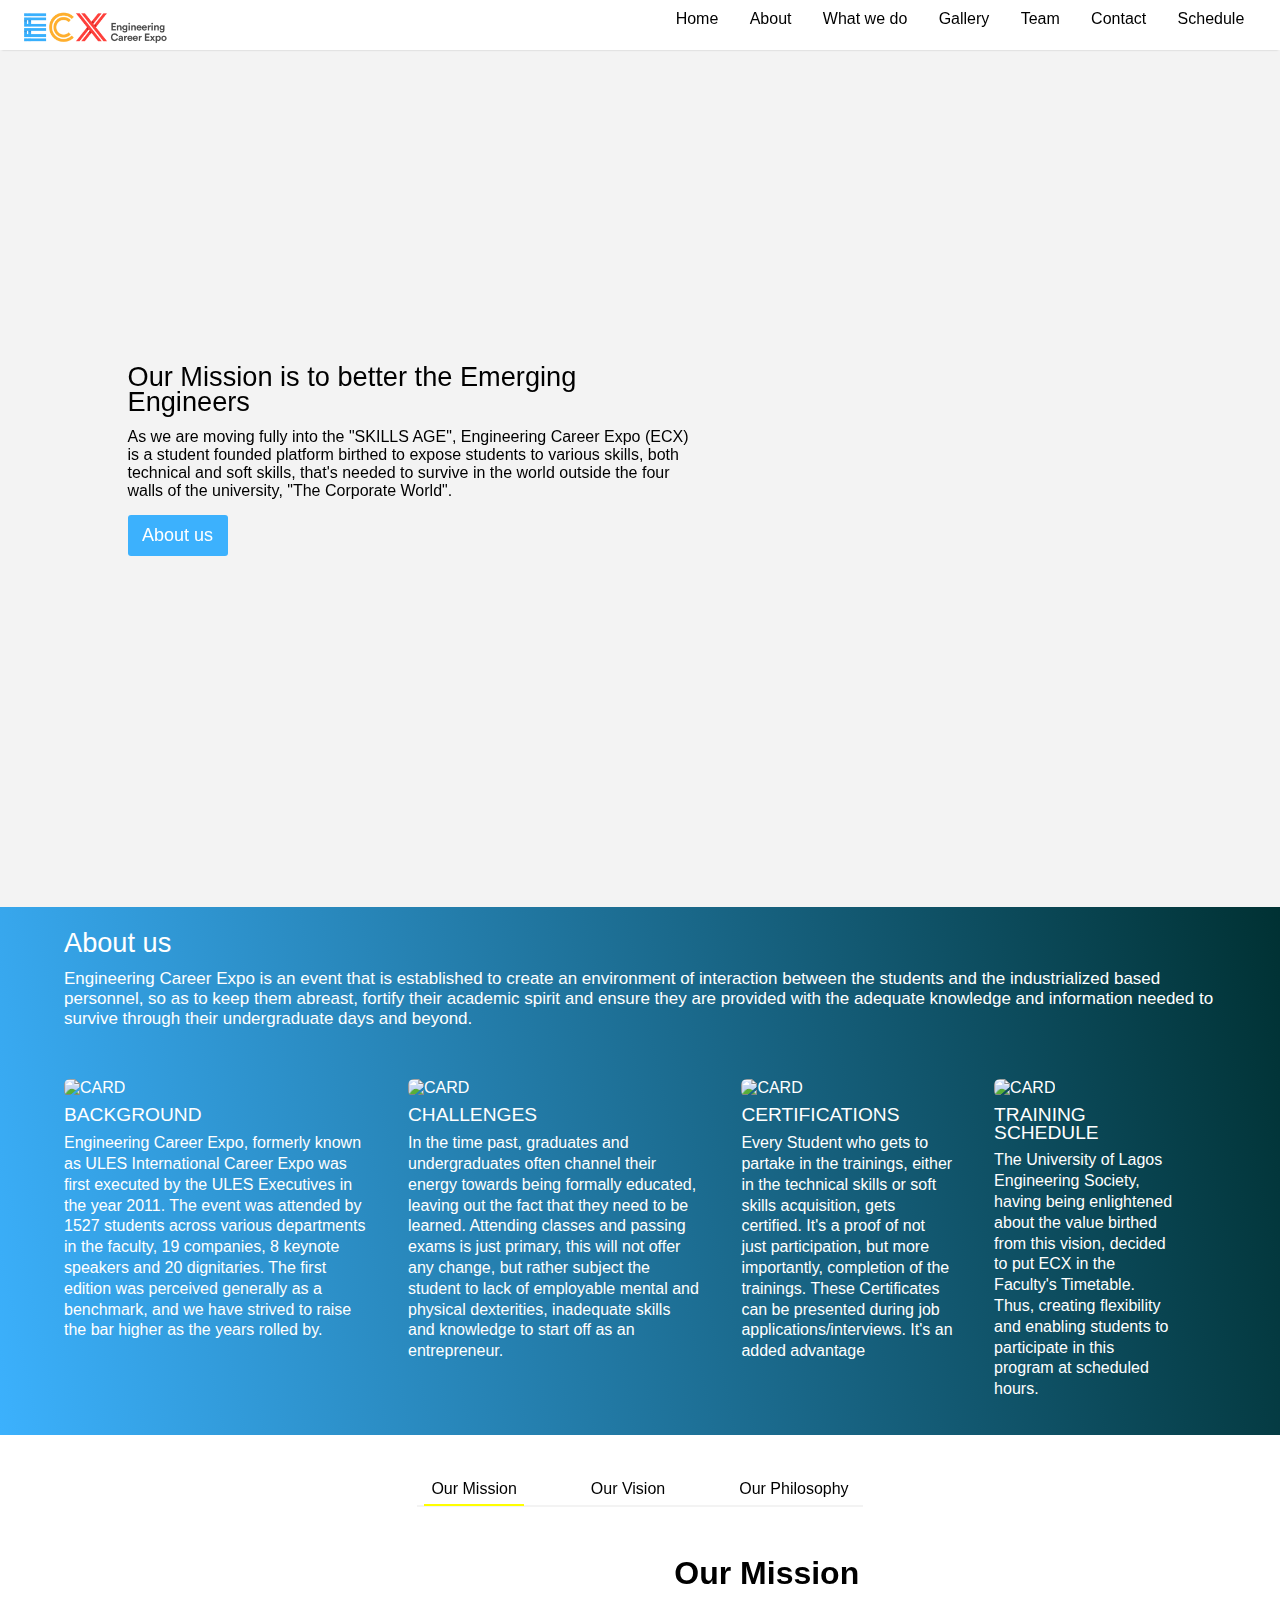
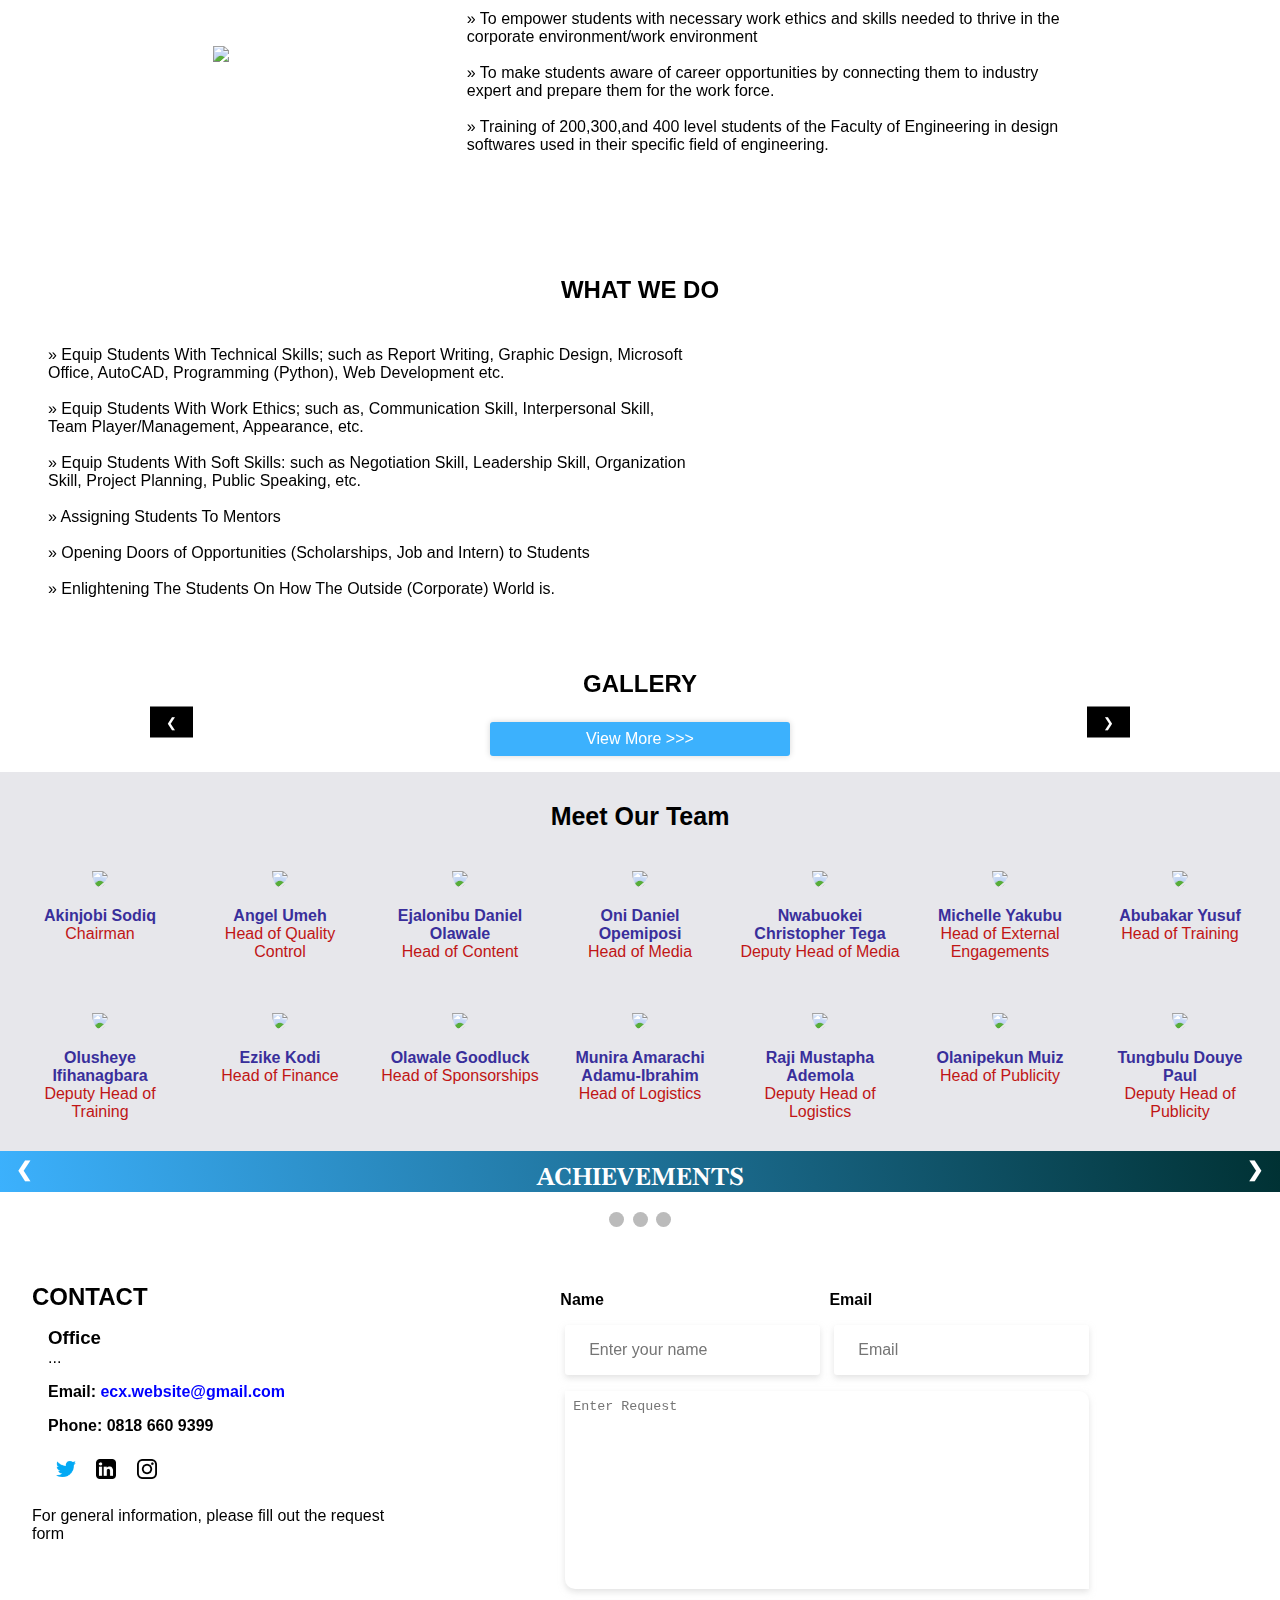
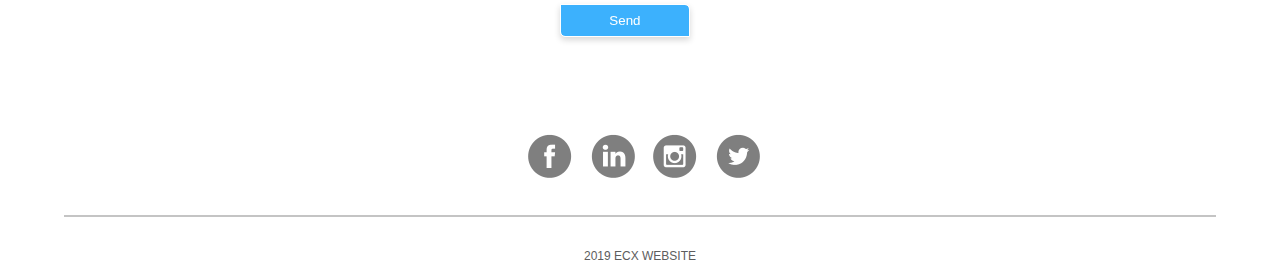
==== commit cc5597fb: "made some changes" ====
--- a/index.html
+++ b/index.html
@@ -27,6 +27,7 @@
         <li><a href="#gallery">Gallery</a></li>
         <li><a href="#team">Team</a></li>
         <li><a href="#contact">Contact</a></li>
+        <li><a href="#">Schedule</a></li>
       </ul>
     </nav>
 
@@ -165,7 +166,7 @@
       <br>
       <div class="container">
         <div class="content-container1 content-container yes-display">
-          <img src="./images/vision-img.png">
+          <img src="./images/mission-img.png">
           <div class="cadsar" id="philosophy">
             <h1>Our Mission</h1>
             <br>
@@ -182,7 +183,7 @@
         </div>
 
         <div class="content-container2 content-container">
-          <img src="./images/mision-img.png">
+          <img src="./images/visions.png">
           <div class="cadsar" id="philosophy">
             <h1>Our Vision</h1>
             <br>
@@ -192,7 +193,7 @@
         </div>
 
         <div class="content-container3 content-container">
-          <img src="./images/philo-img.png">
+          <img src="./images/philosophy.png">
           <div class="cadsar" id="philosophy">
             <h1>Our Philosophy</h1>
             <br>
@@ -331,6 +332,10 @@
           <h4>Olanipekun Muiz</h4>
           <p>Head of Publicity</p>
         </div>
+        <div id="member">
+          <img src="https://res.cloudinary.com/ecx/image/upload/f_auto,q_auto/v1578097922/ECX%20gallery/user_xo8ixc.png"/>
+          <h4>Tungbulu Douye Paul</h4>
+          <p>Deputy Head of Publicity</p>
       </div>
     </section>
 
@@ -375,7 +380,7 @@
           <h4>Email: <a style='color:blue'>ecx.website@gmail.com</a> </h4>
         </div>
         <div id="phone">
-          <h4>Phone: 08134893527</h4>
+          <h4>Phone: 0818 660 9399</h4>
         </div>
         <div id="social-media">
           <a href="https://twitter.com/ecxunilag" target="_blank"><img src="./images/twitter-social.png"></a>
@@ -384,7 +389,7 @@
         </div>
         <p>For general information, please fill out the request form</p>
       </div>
-      <form action="" class="request-form">
+      <form action="mailto: ecx.website@gmail.com" class="request-form">
         <div class="request-input">
           <label for="name">Name</label>
           <input type="text" name="name" placeholder="Enter your name" id="request-name">
@@ -394,7 +399,7 @@
           <input type="email" name="email" placeholder="Email" id="request-email">
         </div>
         <textarea id="request-text" placeholder="Enter Request"></textarea>
-        <input type="submit" value="Send" class="submit-btn">
+        <input type="submit" value="Send" class="submit-btn" acti>
       </form>
     </section>
   </main>
--- a/css/style.css
+++ b/css/style.css
@@ -836,7 +836,7 @@
 #request-email,
 #request-subject {
   padding: 1rem 1.5rem;
-  border-radius: 3px;
+  border-radius: 3px 3px;
   margin: 1rem 0.3rem 1rem 0.3rem;
   box-shadow: 0 3px 6px #c9c9c985;
   opacity: 100%;
@@ -850,7 +850,7 @@
   width: 77%;
   height: 22vh;
   max-width: 580px;
-  border-radius: 10px;
+  border-radius: 0px 10px 0px 10px;
   resize: none;
   box-shadow: 0 3px 6px #c9c9c985;
   padding: 0.5rem;
@@ -866,7 +866,7 @@
   margin: 0.7rem 0;
   padding: 0.5rem 3rem;
   cursor: pointer;
-  border-radius: 3px;
+  border-radius: 0px 5px 0px 5px;
   color: #fff;
   background: #3cb1fd 0% 0% no-repeat padding-box;
   border: 0.5px solid white;
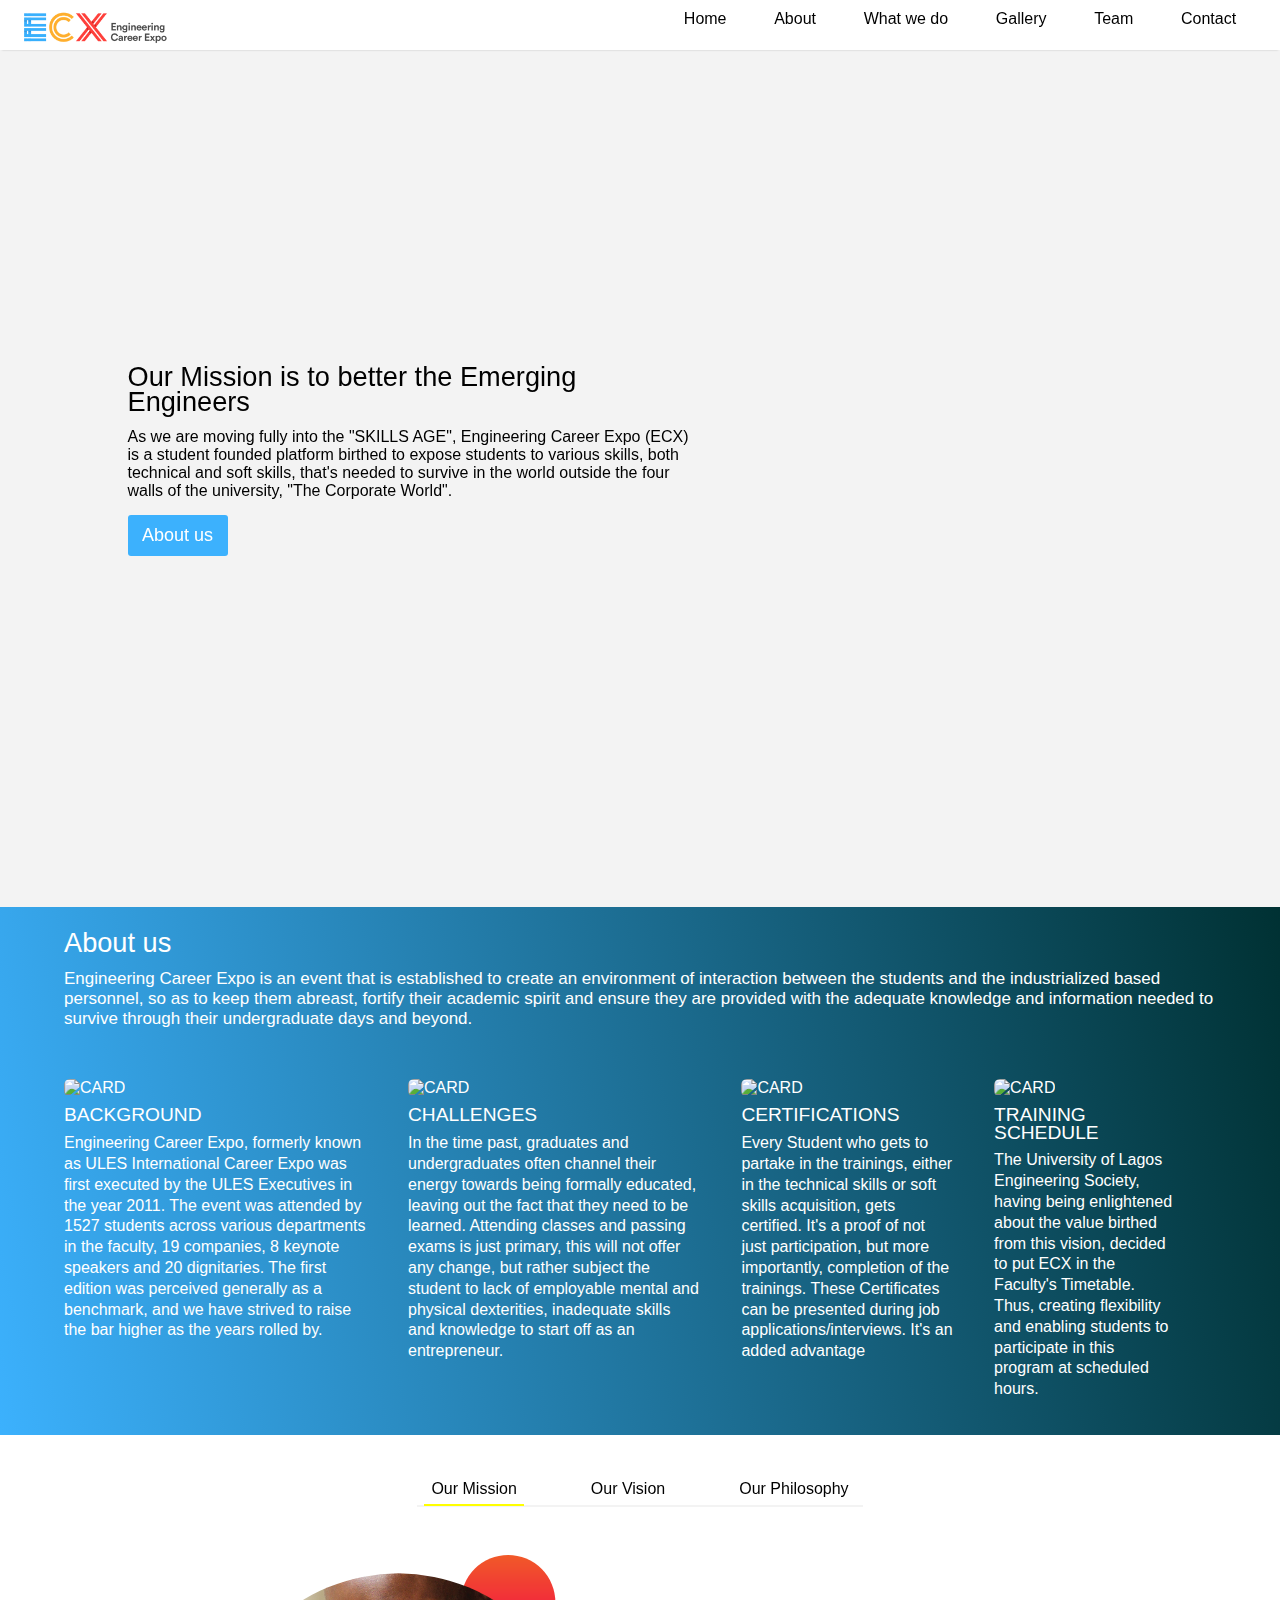
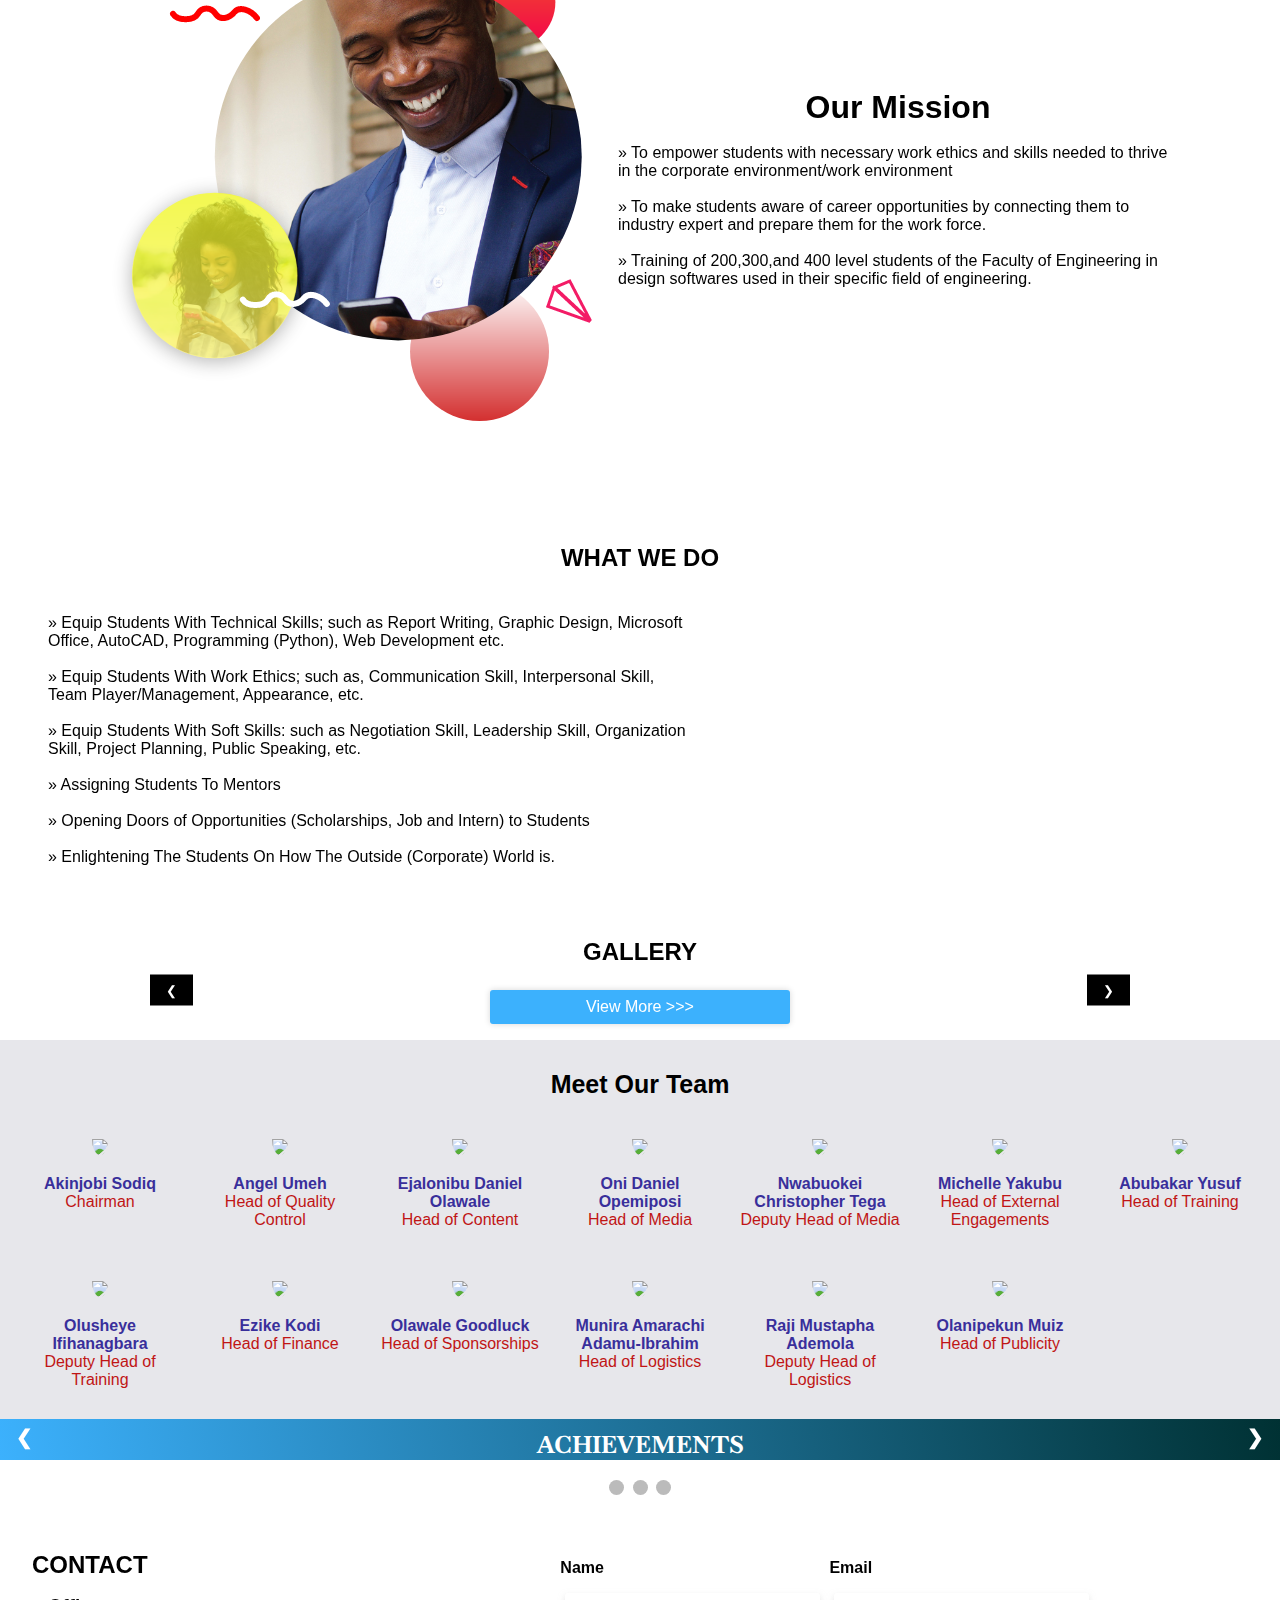
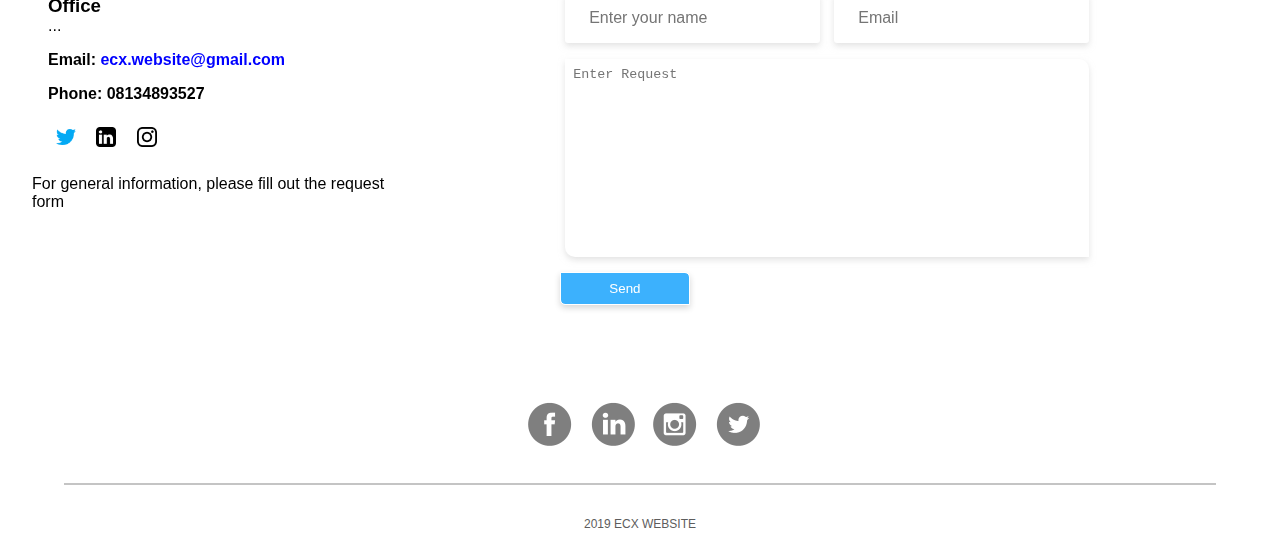
==== commit 7264d934: "Team images inserted" ====
--- a/index.html
+++ b/index.html
@@ -27,7 +27,6 @@
         <li><a href="#gallery">Gallery</a></li>
         <li><a href="#team">Team</a></li>
         <li><a href="#contact">Contact</a></li>
-        <li><a href="#">Schedule</a></li>
       </ul>
     </nav>
 
@@ -166,7 +165,7 @@
       <br>
       <div class="container">
         <div class="content-container1 content-container yes-display">
-          <img src="./images/mission-img.png">
+          <img src="./images/vision-img.png">
           <div class="cadsar" id="philosophy">
             <h1>Our Mission</h1>
             <br>
@@ -183,7 +182,7 @@
         </div>
 
         <div class="content-container2 content-container">
-          <img src="./images/visions.png">
+          <img src="./images/mision-img.png">
           <div class="cadsar" id="philosophy">
             <h1>Our Vision</h1>
             <br>
@@ -193,7 +192,7 @@
         </div>
 
         <div class="content-container3 content-container">
-          <img src="./images/philosophy.png">
+          <img src="./images/philo-img.png">
           <div class="cadsar" id="philosophy">
             <h1>Our Philosophy</h1>
             <br>
@@ -283,7 +282,7 @@
           <p>Head of Content</p>
         </div>
         <div id="member">
-          <img src="https://res.cloudinary.com/ecx/image/upload/f_auto,q_auto/v1578097922/ECX%20gallery/user_xo8ixc.png"/>
+          <img src="https://res.cloudinary.com/ecx/image/upload/ar_1:1,b_rgb:262c35,bo_0px_solid_rgb:ffffff,c_fill,g_auto,r_max,w_1000/v1579581180/ECX%20gallery/ECX%20Team/Daniel_Oni_mk09qk.png"/>
           <h4>Oni Daniel Opemiposi</h4>
           <p>Head of Media</p>
         </div>
@@ -293,12 +292,12 @@
           <p>Deputy Head of Media</p>
         </div>
         <div id="member">
-          <img src="https://res.cloudinary.com/ecx/image/upload/f_auto,q_auto/v1578097922/ECX%20gallery/user_xo8ixc.png"/>
+          <img src="https://res.cloudinary.com/ecx/image/upload/ar_1:1,bo_0px_solid_rgb:ffffff,c_fill,g_auto,h_840,r_max,w_840,z_0.1/v1579581180/ECX%20gallery/ECX%20Team/michelle_ffstpo.png"/>
           <h4>Michelle Yakubu</h4>
           <p>Head of External Engagements</p>
         </div>
         <div id="member">
-          <img src="https://res.cloudinary.com/ecx/image/upload/f_auto,q_auto/v1578097922/ECX%20gallery/user_xo8ixc.png"/>
+          <img src="https://res.cloudinary.com/ecx/image/upload/ar_1:1,bo_0px_solid_rgb:fdf8f8,c_fill,g_auto,h_840,r_max,w_840/v1579581180/ECX%20gallery/ECX%20Team/yusuf_abubakar_jnyuu8.png"/>
           <h4>Abubakar Yusuf</h4>
           <p>Head of Training</p>
         </div>
@@ -313,7 +312,7 @@
           <p>Head of Finance</p>
         </div>
         <div id="member">
-          <img src="https://res.cloudinary.com/ecx/image/upload/f_auto,q_auto/v1578097922/ECX%20gallery/user_xo8ixc.png"/>
+          <img src="https://res.cloudinary.com/ecx/image/upload/v1579581180/ECX%20gallery/ECX%20Team/goodluck_olawale_q1nobd.jpg"/>
           <h4>Olawale Goodluck</h4>
           <p>Head of Sponsorships</p>
         </div>
@@ -323,7 +322,7 @@
           <p>Head of Logistics</p>
         </div>
         <div id="member">
-          <img src="https://res.cloudinary.com/ecx/image/upload/f_auto,q_auto/v1578097922/ECX%20gallery/user_xo8ixc.png"/>
+          <img src="https://res.cloudinary.com/ecx/image/upload/ar_1:1,bo_0px_solid_rgb:ffffff,c_fill,g_auto,r_max,w_1000/v1579581180/ECX%20gallery/ECX%20Team/Mustapha_d69mmp.png"/>
           <h4>Raji Mustapha Ademola</h4>
           <p>Deputy Head of Logistics</p>
         </div>
@@ -332,10 +331,6 @@
           <h4>Olanipekun Muiz</h4>
           <p>Head of Publicity</p>
         </div>
-        <div id="member">
-          <img src="https://res.cloudinary.com/ecx/image/upload/f_auto,q_auto/v1578097922/ECX%20gallery/user_xo8ixc.png"/>
-          <h4>Tungbulu Douye Paul</h4>
-          <p>Deputy Head of Publicity</p>
       </div>
     </section>
 
@@ -380,7 +375,7 @@
           <h4>Email: <a style='color:blue'>ecx.website@gmail.com</a> </h4>
         </div>
         <div id="phone">
-          <h4>Phone: 0818 660 9399</h4>
+          <h4>Phone: 08134893527</h4>
         </div>
         <div id="social-media">
           <a href="https://twitter.com/ecxunilag" target="_blank"><img src="./images/twitter-social.png"></a>
@@ -389,7 +384,7 @@
         </div>
         <p>For general information, please fill out the request form</p>
       </div>
-      <form action="mailto: ecx.website@gmail.com" class="request-form">
+      <form action="" class="request-form">
         <div class="request-input">
           <label for="name">Name</label>
           <input type="text" name="name" placeholder="Enter your name" id="request-name">
@@ -399,7 +394,7 @@
           <input type="email" name="email" placeholder="Email" id="request-email">
         </div>
         <textarea id="request-text" placeholder="Enter Request"></textarea>
-        <input type="submit" value="Send" class="submit-btn" acti>
+        <input type="submit" value="Send" class="submit-btn">
       </form>
     </section>
   </main>
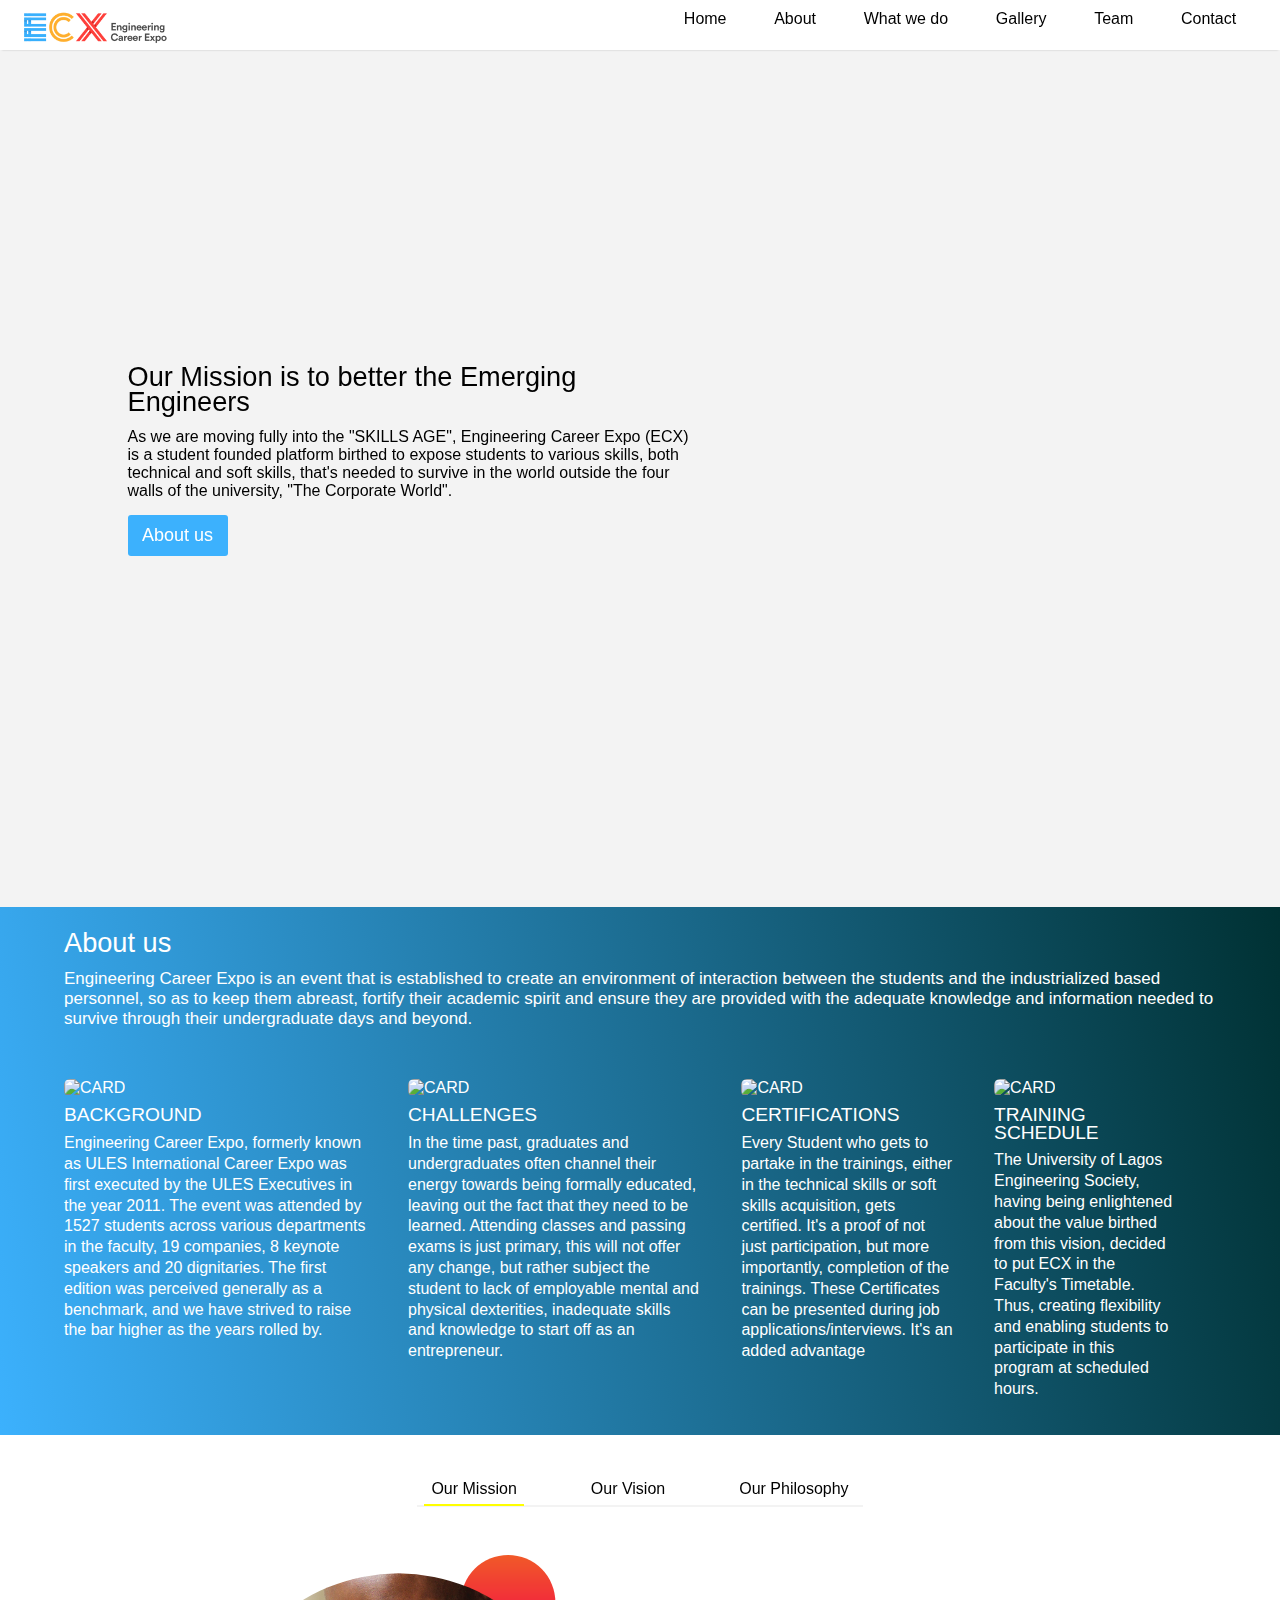
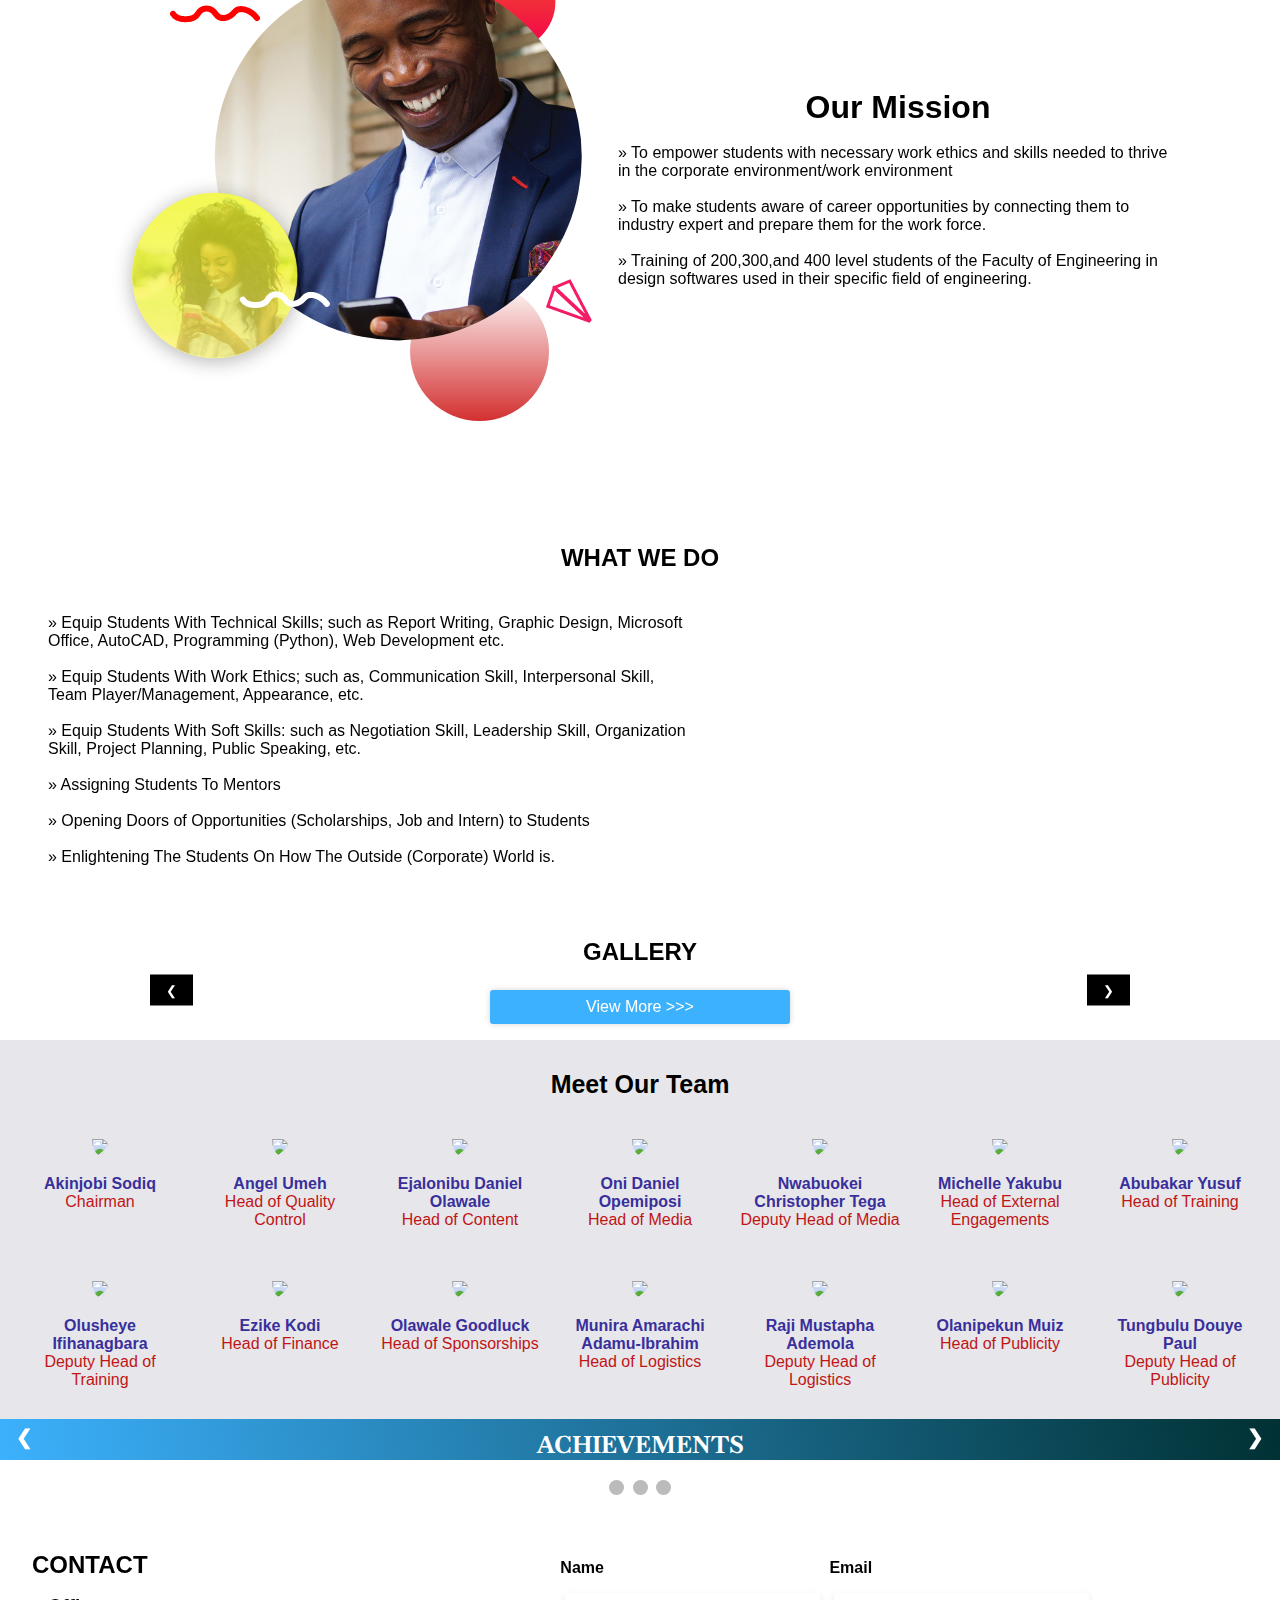
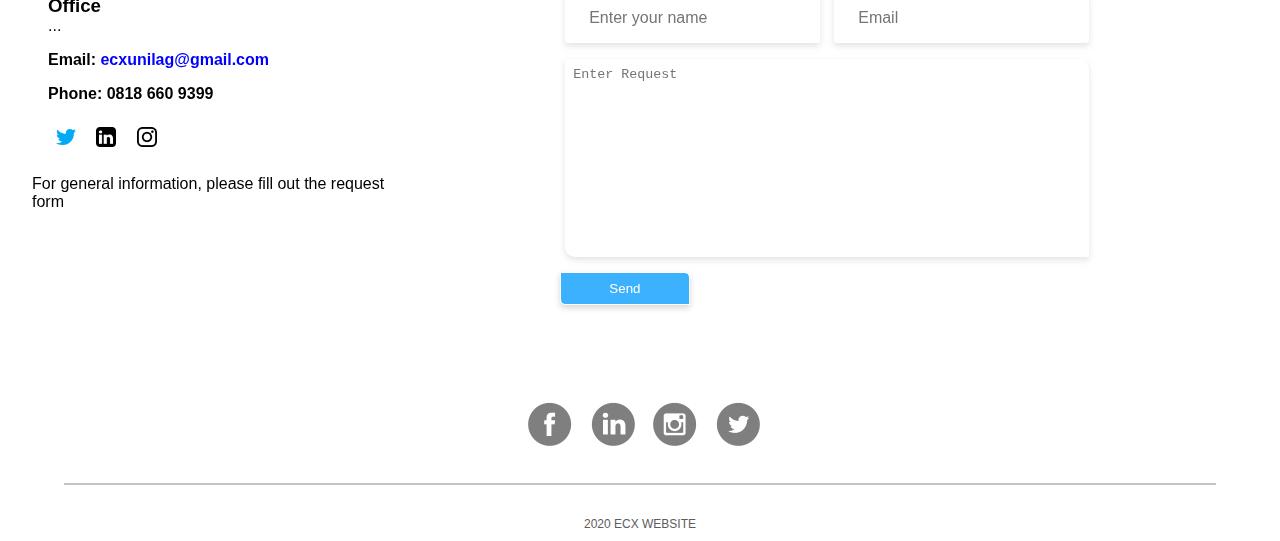
==== commit 0858ec4f: "Merge branch 'master' of https://github.com/Emmanuerl/ECX-landing-page" ====
--- a/index.html
+++ b/index.html
@@ -165,7 +165,7 @@
       <br>
       <div class="container">
         <div class="content-container1 content-container yes-display">
-          <img src="./images/vision-img.png">
+          <img src="./images/mission-img.png">
           <div class="cadsar" id="philosophy">
             <h1>Our Mission</h1>
             <br>
@@ -182,7 +182,7 @@
         </div>
 
         <div class="content-container2 content-container">
-          <img src="./images/mision-img.png">
+          <img src="./images/visions.png">
           <div class="cadsar" id="philosophy">
             <h1>Our Vision</h1>
             <br>
@@ -192,7 +192,7 @@
         </div>
 
         <div class="content-container3 content-container">
-          <img src="./images/philo-img.png">
+          <img src="./images/philosophy.png">
           <div class="cadsar" id="philosophy">
             <h1>Our Philosophy</h1>
             <br>
@@ -331,6 +331,10 @@
           <h4>Olanipekun Muiz</h4>
           <p>Head of Publicity</p>
         </div>
+        <div id="member">
+          <img src="https://res.cloudinary.com/ecx/image/upload/f_auto,q_auto/v1578097922/ECX%20gallery/user_xo8ixc.png"/>
+          <h4>Tungbulu Douye Paul</h4>
+          <p>Deputy Head of Publicity</p>
       </div>
     </section>
 
@@ -372,10 +376,10 @@
           <p>...</p>
         </div>
         <div id="email">
-          <h4>Email: <a style='color:blue'>ecx.website@gmail.com</a> </h4>
+          <h4>Email: <a style='color:blue'>ecxunilag@gmail.com</a> </h4>
         </div>
         <div id="phone">
-          <h4>Phone: 08134893527</h4>
+          <h4>Phone: 0818 660 9399</h4>
         </div>
         <div id="social-media">
           <a href="https://twitter.com/ecxunilag" target="_blank"><img src="./images/twitter-social.png"></a>
@@ -384,7 +388,7 @@
         </div>
         <p>For general information, please fill out the request form</p>
       </div>
-      <form action="" class="request-form">
+      <form action="mailto: ecxunilag@gmail.com" class="request-form">
         <div class="request-input">
           <label for="name">Name</label>
           <input type="text" name="name" placeholder="Enter your name" id="request-name">
@@ -394,7 +398,7 @@
           <input type="email" name="email" placeholder="Email" id="request-email">
         </div>
         <textarea id="request-text" placeholder="Enter Request"></textarea>
-        <input type="submit" value="Send" class="submit-btn">
+        <input type="submit" value="Send" class="submit-btn" acti>
       </form>
     </section>
   </main>
@@ -410,7 +414,7 @@
           src="./images/twitter.png" class="footer-image"></a>
     </div>
     <hr class="footer-underline">
-    <p>2019 ecx website</p>
+    <p>2020 ECX website</p>
   </footer>
   <div class="overlay"></div>
   <script src="./js/nav.js"></script>
